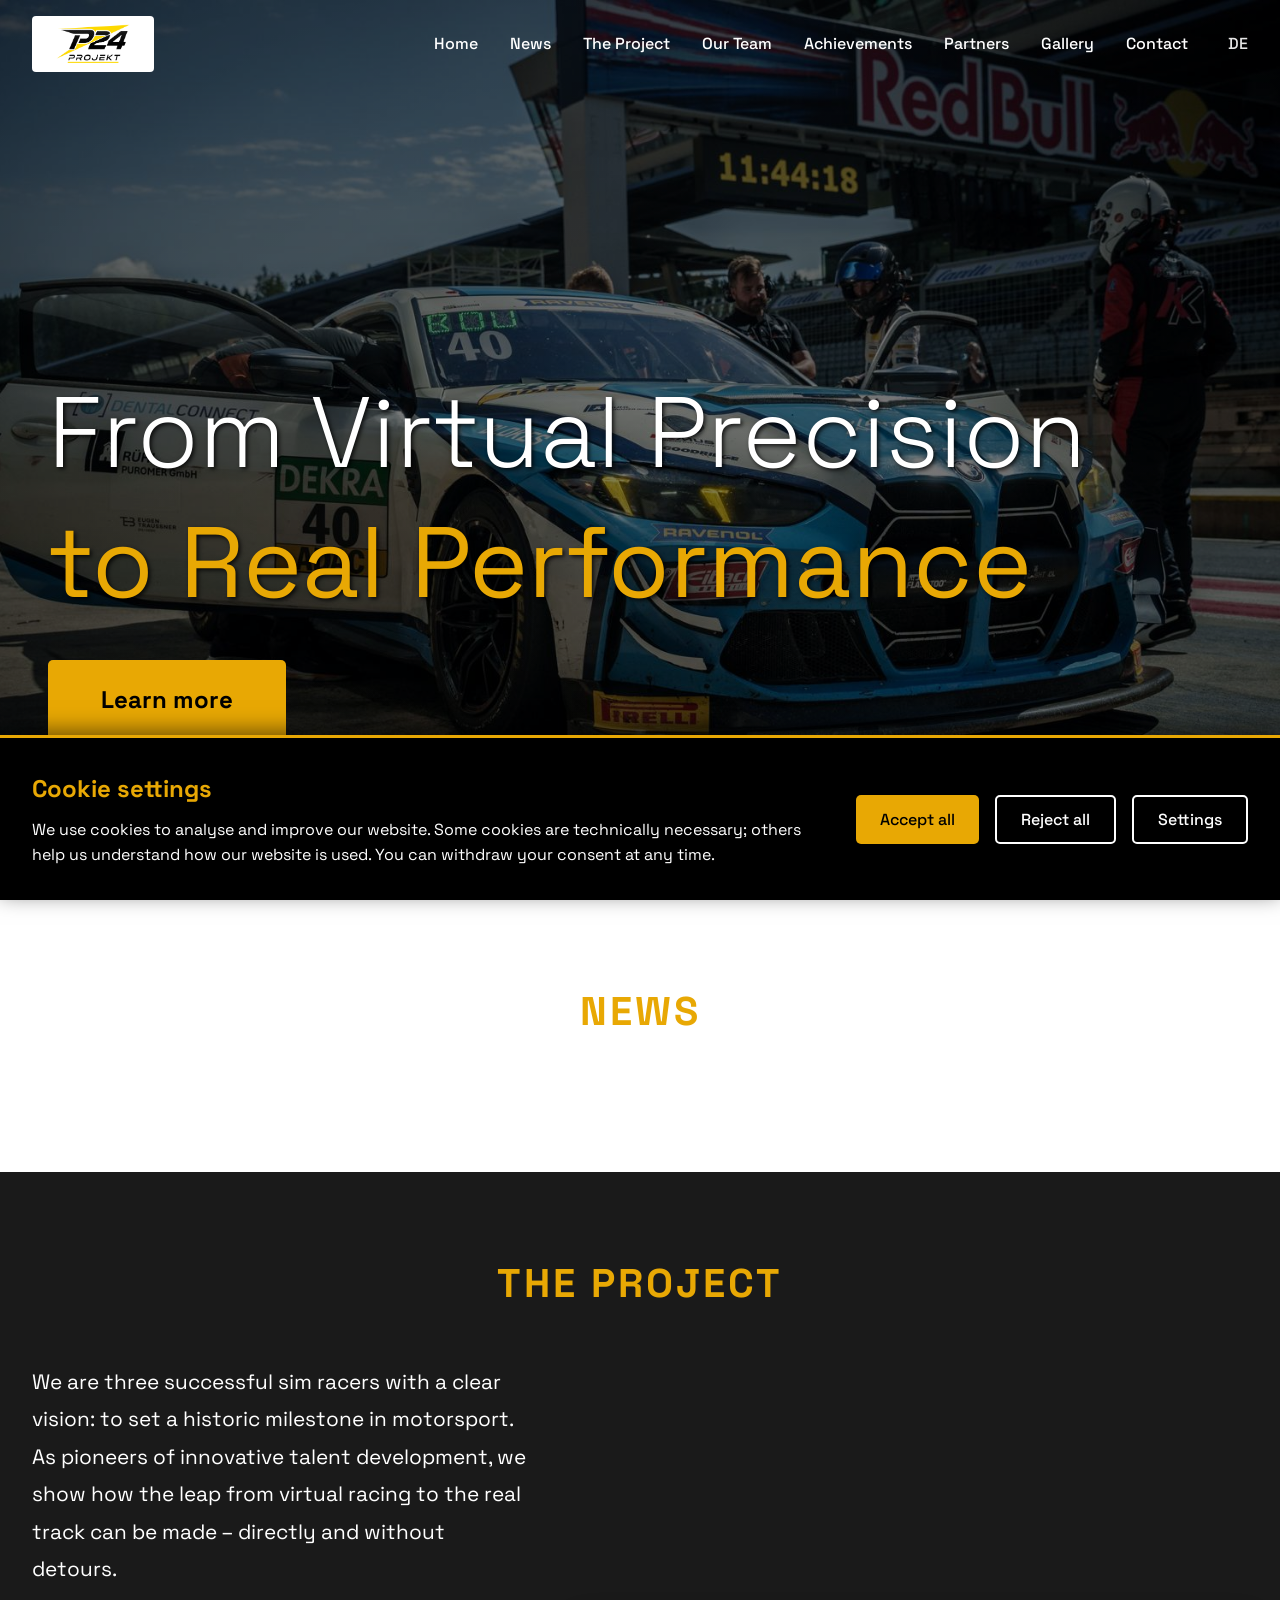
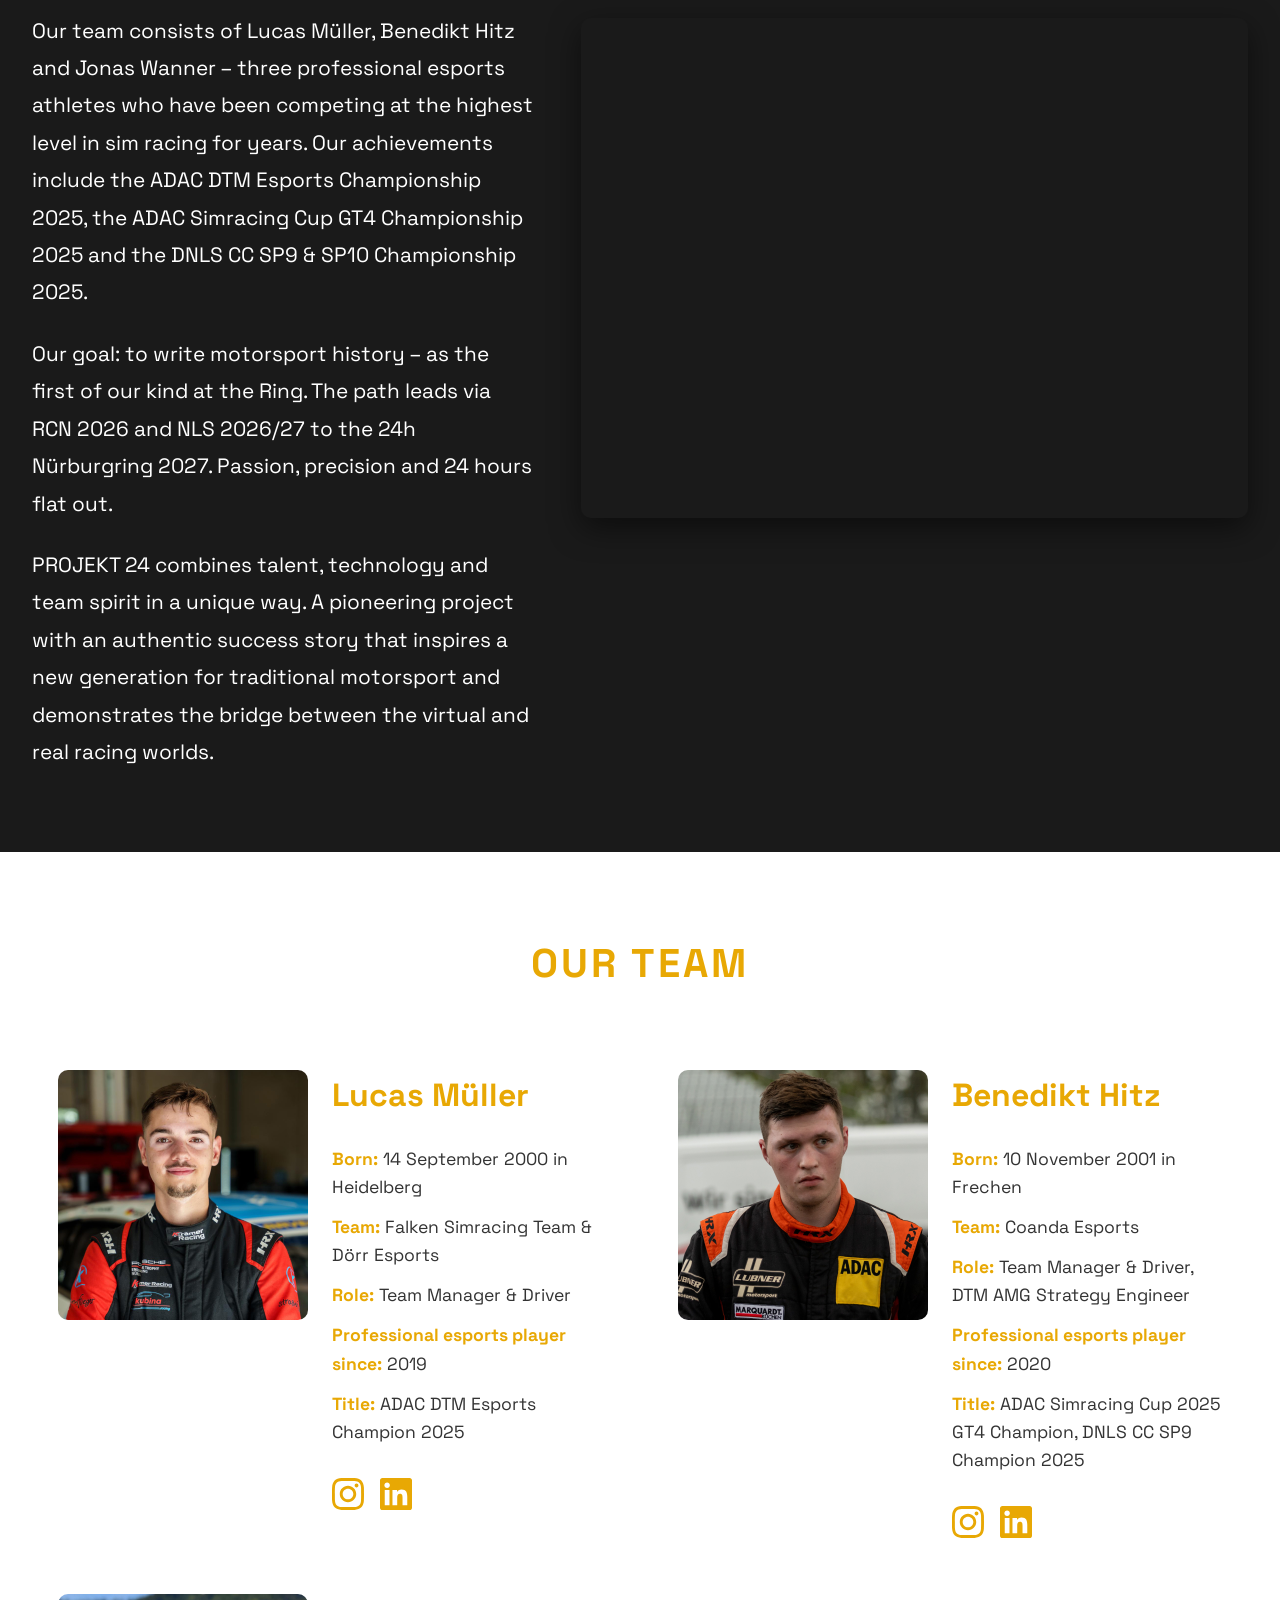
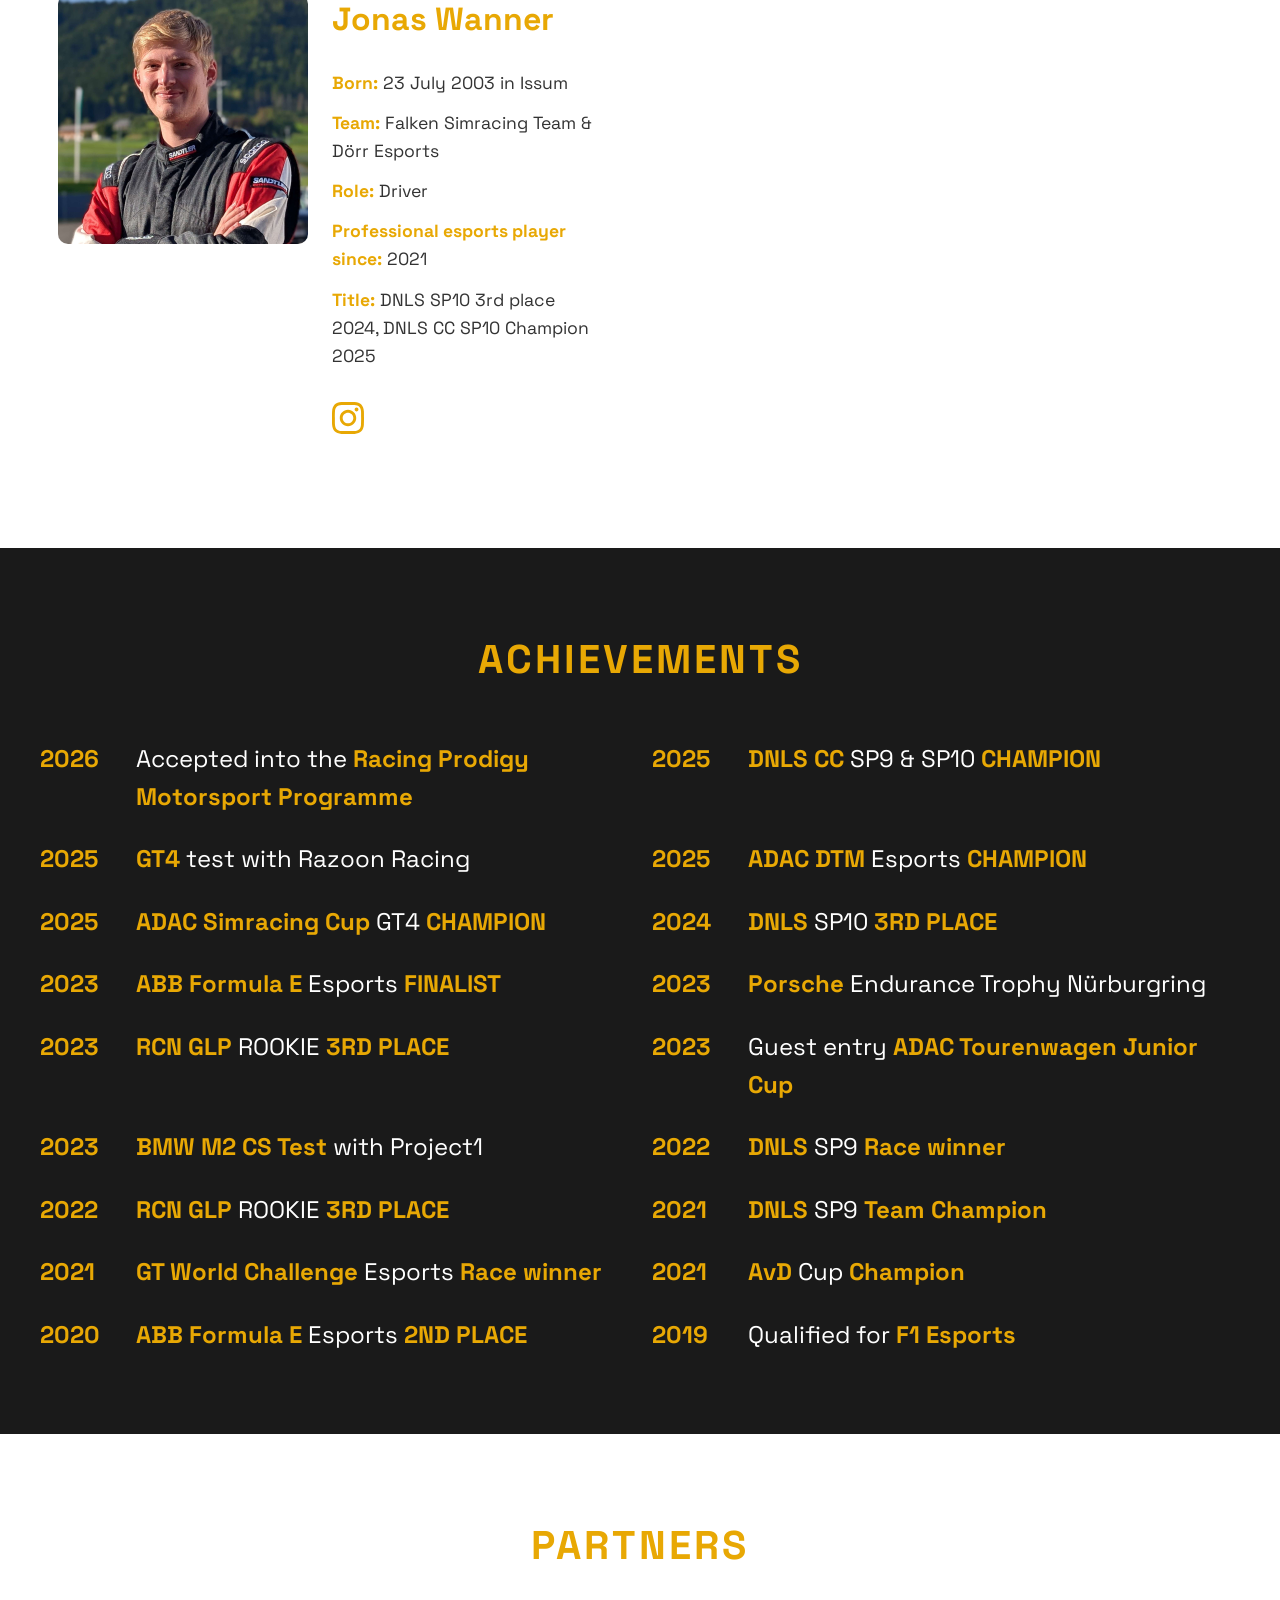
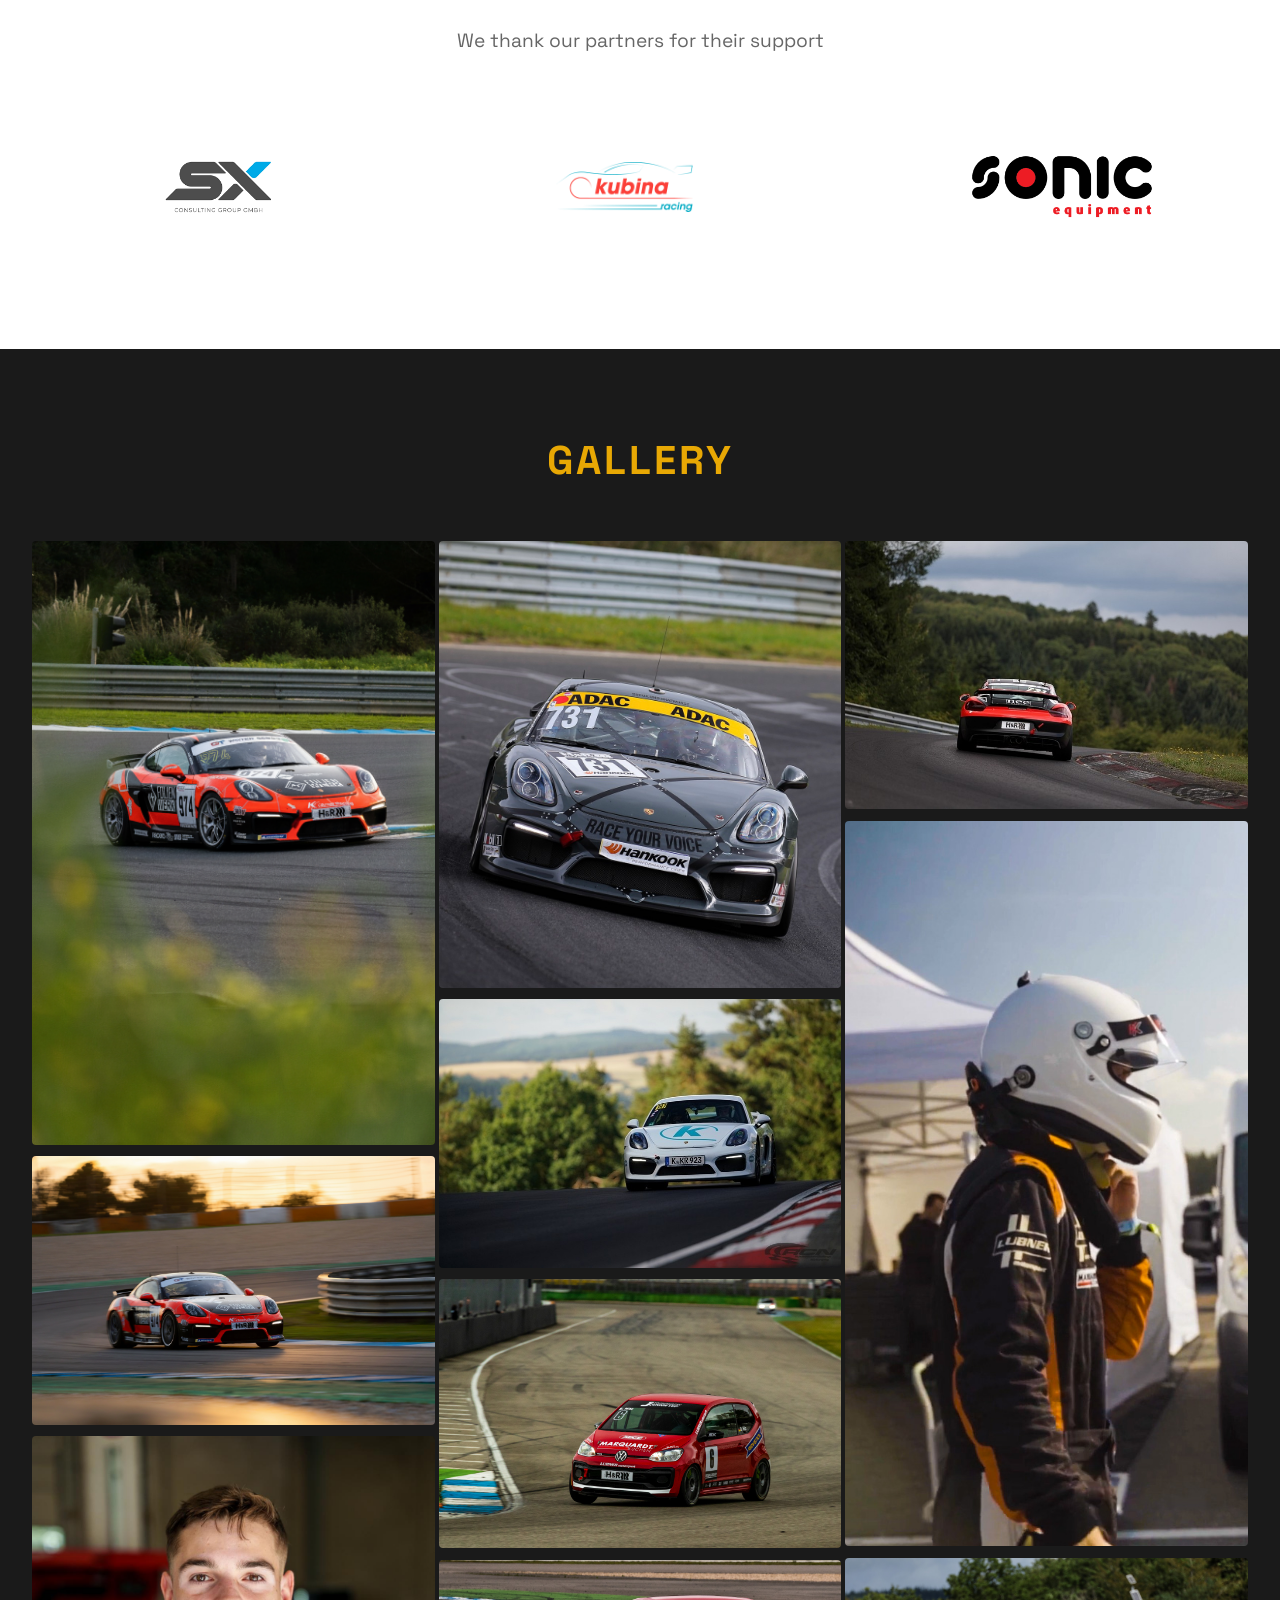
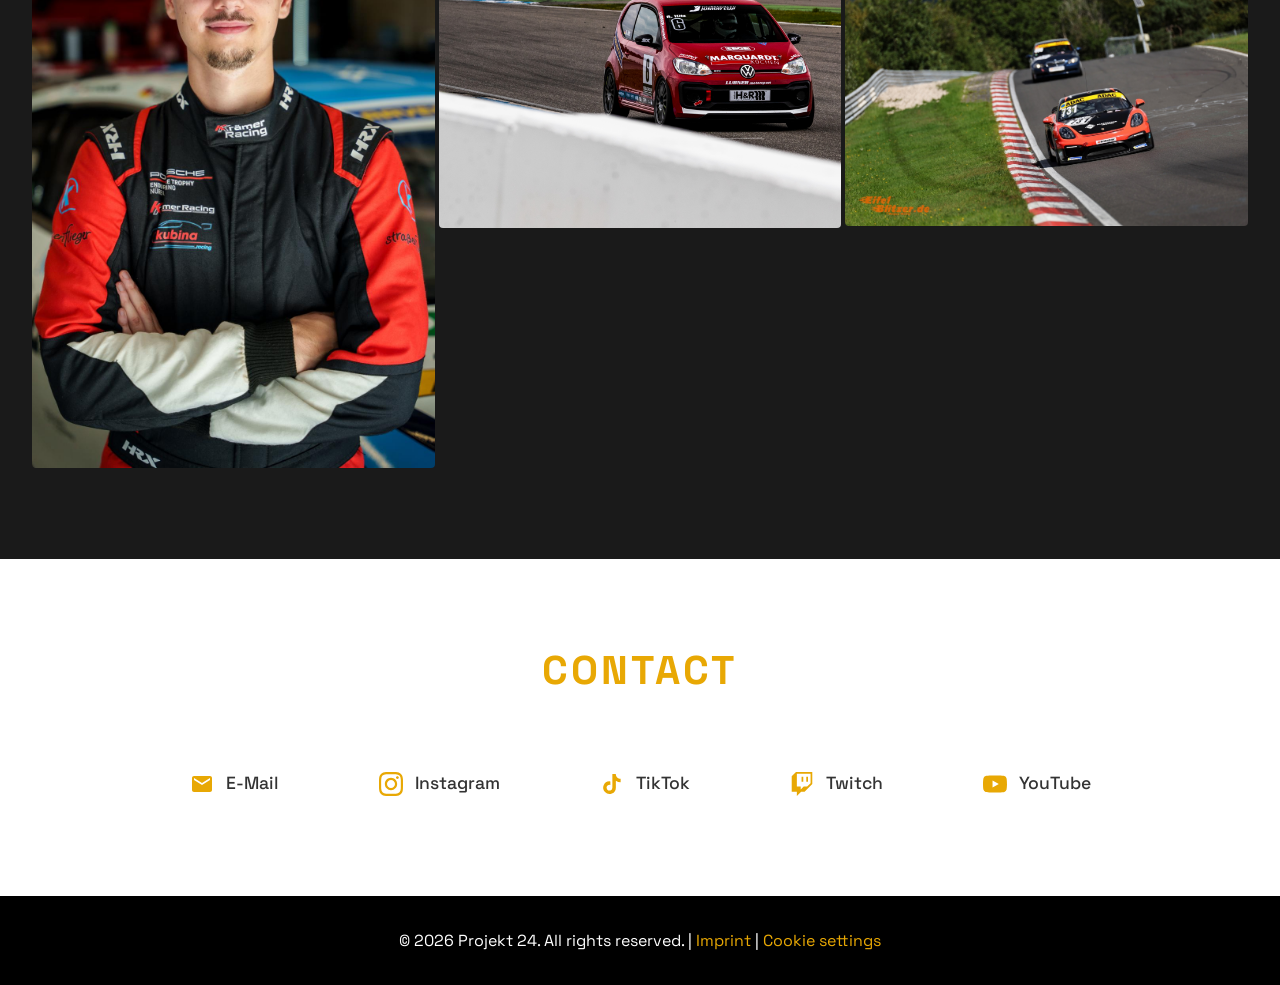
==== en/index.html @ 07e7c34a "Add English language version of website" ====
<!DOCTYPE html>
<html lang="en" data-assets-base="../">
<head>
    <meta charset="UTF-8">
    <meta name="viewport" content="width=device-width, initial-scale=1.0">
    <title>Projekt 24 - From Virtual Precision to Real Performance</title>
    <meta name="description" content="Projekt 24: Three successful sim racers on the path to the 24h Nürburgring 2027. Pioneers of innovative talent development in motorsport.">
    <meta name="keywords" content="Projekt 24, Simracing, Motorsport, 24h Nürburgring, Esports, Racing, Lucas Müller, Benedikt Hitz, Jonas Wanner, DTM Esports, NLS, RCN, DNLS">
    <meta name="author" content="Projekt 24">
    <link rel="canonical" href="https://www.projekt-24.org/en/">
    <link rel="alternate" hreflang="de" href="https://www.projekt-24.org/">
    <link rel="alternate" hreflang="en" href="https://www.projekt-24.org/en/">
    
    <link rel="icon" href="../assets/project-24.ico">
    <link rel="shortcut icon" href="../assets/project-24.ico">
    <link rel="apple-touch-icon" href="../assets/logo_white.png">
    
    <!-- Open Graph / Social Media Meta Tags -->
    <meta property="og:type" content="website">
    <meta property="og:url" content="https://www.projekt-24.org/en/">
    <meta property="og:title" content="Projekt 24 - From Virtual Precision to Real Performance">
    <meta property="og:description" content="Three successful sim racers on the path to the 24h Nürburgring 2027. Pioneers of innovative talent development in motorsport.">
    <meta property="og:image" content="https://www.projekt-24.org/assets/logo.png">
    <meta property="og:image:width" content="1200">
    <meta property="og:image:height" content="630">
    <meta property="og:site_name" content="Projekt 24">
    <meta property="og:locale" content="en_US">
    
    <!-- Twitter Card Meta Tags -->
    <meta name="twitter:card" content="summary_large_image">
    <meta name="twitter:site" content="@projekt_24h">
    <meta name="twitter:creator" content="@projekt_24h">
    <meta name="twitter:title" content="Projekt 24 - From Virtual Precision to Real Performance">
    <meta name="twitter:description" content="Three successful sim racers on the path to the 24h Nürburgring 2027. Pioneers of innovative talent development in motorsport.">
    <meta name="twitter:image" content="https://www.projekt-24.org/assets/logo.png">
    <meta name="twitter:image:alt" content="Projekt 24 Logo">
    
    <!-- Additional SEO Meta Tags -->
    <meta name="robots" content="index, follow, max-image-preview:large, max-snippet:-1, max-video-preview:-1">
    <meta name="theme-color" content="#FFD700">
    <meta name="apple-mobile-web-app-capable" content="yes">
    <meta name="apple-mobile-web-app-status-bar-style" content="black-translucent">
    <meta name="format-detection" content="telephone=no">
    
    <!-- Enhanced Schema.org Structured Data -->
    <script type="application/ld+json">
    {
      "@context": "https://schema.org",
      "@type": "SportsTeam",
      "name": "Projekt 24",
      "alternateName": "PROJEKT 24",
      "url": "https://www.projekt-24.org",
      "logo": "https://www.projekt-24.org/assets/logo.png",
      "description": "Projekt 24 is a motorsport team of three successful sim racers (Lucas Müller, Benedikt Hitz and Jonas Wanner) making the leap from virtual racing to the real track.",
      "foundingDate": "2026",
      "email": "team.projekt24@outlook.de",
      "sport": "Motorsport",
      "knowsAbout": ["Simracing", "Motorsport", "Esports", "24h Nürburgring", "DTM Esports", "NLS", "RCN", "DNLS"],
      "areaServed": {
        "@type": "Country",
        "name": "Germany"
      },
      "sameAs": [
        "https://instagram.com/projekt_24h",
        "https://www.tiktok.com/@projekt_24h",
        "https://www.twitch.tv/projekt_24",
        "https://www.youtube.com/@PROJEKT24"
      ],
      "member": [
        {
          "@type": "Person",
          "name": "Lucas Müller",
          "jobTitle": "Team Manager & Driver",
          "url": "https://www.instagram.com/lucas_mueller23/",
          "sameAs": [
            "https://www.instagram.com/lucas_mueller23/",
            "https://www.linkedin.com/in/lucas-m%C3%BCller-34ab35223/"
          ],
          "award": "ADAC DTM Esports Champion 2025"
        },
        {
          "@type": "Person",
          "name": "Benedikt Hitz",
          "jobTitle": "Team Manager & Driver, DTM AMG Strategy Engineer",
          "url": "https://www.instagram.com/ben.htz/",
          "sameAs": [
            "https://www.instagram.com/ben.htz/",
            "https://www.linkedin.com/in/benedikt-hitz-3b889326a/"
          ],
          "award": "ADAC Simracing Cup GT4 Champion 2025, DNLS CC SP9 Champion 2025"
        },
        {
          "@type": "Person",
          "name": "Jonas Wanner",
          "jobTitle": "Driver",
          "url": "https://www.instagram.com/jonaswanner_sr/",
          "sameAs": [
            "https://www.instagram.com/jonaswanner_sr/"
          ],
          "award": "DNLS CC SP10 Champion 2025"
        }
      ],
      "award": [
        "ADAC DTM Esports Championship 2025",
        "ADAC Simracing Cup GT4 Championship 2025",
        "DNLS CC SP9 & SP10 Championship 2025",
        "Racing Prodigy Motorsport Programme 2026"
      ],
      "potentialAction": {
        "@type": "ReadAction",
        "target": "https://www.projekt-24.org/en/#about"
      }
    }
    </script>
    
    <script type="application/ld+json">
    {
      "@context": "https://schema.org",
      "@type": "WebSite",
      "name": "Projekt 24",
      "url": "https://www.projekt-24.org",
      "description": "Official website of Projekt 24 - From Virtual Precision to Real Performance",
      "publisher": {
        "@type": "SportsTeam",
        "name": "Projekt 24",
        "logo": {
          "@type": "ImageObject",
          "url": "https://www.projekt-24.org/assets/logo.png"
        }
      },
      "potentialAction": {
        "@type": "SearchAction",
        "target": {
          "@type": "EntryPoint",
          "urlTemplate": "https://www.projekt-24.org/en/?q={search_term_string}"
        },
        "query-input": "required name=search_term_string"
      }
    }
    </script>
    
    <script type="application/ld+json">
    {
      "@context": "https://schema.org",
      "@type": "Organization",
      "name": "Projekt 24",
      "url": "https://www.projekt-24.org",
      "logo": "https://www.projekt-24.org/assets/logo.png",
      "contactPoint": {
        "@type": "ContactPoint",
        "email": "team.projekt24@outlook.de",
        "contactType": "customer service",
        "availableLanguage": ["German", "English"]
      },
      "sameAs": [
        "https://instagram.com/projekt_24h",
        "https://www.tiktok.com/@projekt_24h",
        "https://www.twitch.tv/projekt_24",
        "https://www.youtube.com/@PROJEKT24"
      ]
    }
    </script>
    
    <!-- BreadcrumbList Structured Data -->
    <script type="application/ld+json">
    {
      "@context": "https://schema.org",
      "@type": "BreadcrumbList",
      "itemListElement": [
        { "@type": "ListItem", "position": 1, "name": "Home", "item": "https://www.projekt-24.org/en/" },
        { "@type": "ListItem", "position": 2, "name": "The Project", "item": "https://www.projekt-24.org/en/#about" },
        { "@type": "ListItem", "position": 3, "name": "Our Team", "item": "https://www.projekt-24.org/en/#members" },
        { "@type": "ListItem", "position": 4, "name": "Achievements", "item": "https://www.projekt-24.org/en/#erfolge" },
        { "@type": "ListItem", "position": 5, "name": "Partners", "item": "https://www.projekt-24.org/en/#partners" },
        { "@type": "ListItem", "position": 6, "name": "Gallery", "item": "https://www.projekt-24.org/en/#gallery" },
        { "@type": "ListItem", "position": 7, "name": "Contact", "item": "https://www.projekt-24.org/en/#contact" }
      ]
    }
    </script>
    
    <link rel="preconnect" href="https://fonts.googleapis.com">
    <link rel="preconnect" href="https://fonts.gstatic.com" crossorigin>
    <link href="https://fonts.googleapis.com/css2?family=Space+Grotesk:wght@300;400;500;600;700&display=swap" rel="stylesheet">
    <link rel="stylesheet" href="../styles.css">
</head>
<body>
    <!-- Navigation -->
    <nav class="navbar">
        <div class="nav-container">
            <div class="logo">
                <a href="index.html" style="text-decoration: none; display: flex; align-items: center;">
                    <img src="../assets/logo.png" alt="Projekt 24" class="logo-image">
                </a>
            </div>
            <ul class="nav-menu" id="navMenu">
                <li><a href="#home" class="nav-link">Home</a></li>
                <li><a href="#news" class="nav-link">News</a></li>
                <li><a href="#about" class="nav-link">The Project</a></li>
                <li><a href="#members" class="nav-link">Our Team</a></li>
                <li><a href="#erfolge" class="nav-link">Achievements</a></li>
                <li><a href="#partners" class="nav-link">Partners</a></li>
                <li><a href="#gallery" class="nav-link">Gallery</a></li>
                <li><a href="#contact" class="nav-link">Contact</a></li>
                <li><a href="../" class="nav-link lang-switcher" aria-label="Deutsch">DE</a></li>
            </ul>
            <div class="hamburger" id="hamburger">
                <span></span>
                <span></span>
                <span></span>
            </div>
        </div>
    </nav>

    <!-- Hero Section -->
    <section id="home" class="hero">
        <div class="hero-background">
            <div class="hero-slide active" style="background-image: url('../assets/hero/hero1.jpg');"></div>
            <div class="hero-slide" style="background-image: url('../assets/hero/hero2.jpg');"></div>
            <div class="hero-slide" style="background-image: url('../assets/hero/hero3.jpg');"></div>
            <div class="hero-slide" style="background-image: url('../assets/hero/hero4.jpg');"></div>
            <div class="hero-slide" style="background-image: url('../assets/hero/hero5.jpg');"></div>
        </div>
        <div class="hero-content">
            <div class="hero-text-section">
                <p class="hero-subtitle">
                    From Virtual Precision<br>
                    <span class="hero-subtitle-yellow">to Real Performance</span>
                </p>
                <a href="#about" class="cta-button">Learn more</a>
            </div>
        </div>
    </section>

    <!-- News Section -->
    <section id="news" class="section">
        <div class="container">
            <h2 class="section-title">News</h2>
            <div class="instagram-feed" id="instagramFeed">
                <div class="instagram-placeholder">
                    <p>Loading Instagram posts...</p>
                </div>
            </div>
        </div>
    </section>

    <!-- About Section -->
    <section id="about" class="section section-dark">
        <div class="container">
            <h2 class="section-title">The Project</h2>
            <div class="about-layout">
                <div class="about-text-block">
                    <p class="about-text-large">
                        We are three successful sim racers with a clear vision: to set a historic milestone in motorsport. As pioneers of innovative talent development, we show how the leap from virtual racing to the real track can be made – directly and without detours.
                    </p>
                    <p class="about-text-large">
                        Our team consists of Lucas Müller, Benedikt Hitz and Jonas Wanner – three professional esports athletes who have been competing at the highest level in sim racing for years. Our achievements include the ADAC DTM Esports Championship 2025, the ADAC Simracing Cup GT4 Championship 2025 and the DNLS CC SP9 & SP10 Championship 2025.
                    </p>
                    <p class="about-text-large">
                        Our goal: to write motorsport history – as the first of our kind at the Ring. The path leads via RCN 2026 and NLS 2026/27 to the 24h Nürburgring 2027. Passion, precision and 24 hours flat out.
                    </p>
                    <p class="about-text-large">
                        PROJEKT 24 combines talent, technology and team spirit in a unique way. A pioneering project with an authentic success story that inspires a new generation for traditional motorsport and demonstrates the bridge between the virtual and real racing worlds.
                    </p>
                </div>
                <div class="about-video-container">
                    <video class="about-video" autoplay muted loop playsinline preload="none">
                        <source src="../assets/about/project-video.mp4" type="video/mp4">
                        Your browser does not support the video element.
                    </video>
                </div>
            </div>
        </div>
    </section>

    <!-- Members Section -->
    <section id="members" class="section">
        <div class="container">
            <h2 class="section-title">Our Team</h2>
            <div class="members-list">
                <div class="member-profile">
                    <div class="member-image-container">
                        <img src="../assets/members/member1.jpg" alt="Lucas Müller" class="member-image" loading="lazy">
                    </div>
                    <div class="member-info">
                        <h3 class="member-name">Lucas Müller</h3>
                        <ul class="member-details">
                            <li><strong>Born:</strong> 14 September 2000 in Heidelberg</li>
                            <li><strong>Team:</strong> Falken Simracing Team & Dörr Esports</li>
                            <li><strong>Role:</strong> Team Manager & Driver</li>
                            <li><strong>Professional esports player since:</strong> 2019</li>
                            <li><strong>Title:</strong> ADAC DTM Esports Champion 2025</li>
                        </ul>
                        <div class="member-social">
                            <a href="https://www.instagram.com/lucas_mueller23/" target="_blank" rel="noopener noreferrer" class="member-social-link">
                                <svg class="social-icon-small" viewBox="0 0 24 24" fill="currentColor">
                                    <path d="M12 2.163c3.204 0 3.584.012 4.85.07 3.252.148 4.771 1.691 4.919 4.919.058 1.265.069 1.645.069 4.849 0 3.205-.012 3.584-.069 4.849-.149 3.225-1.664 4.771-4.919 4.919-1.266.058-1.644.07-4.85.07-3.204 0-3.584-.012-4.849-.07-3.26-.149-4.771-1.699-4.919-4.92-.058-1.265-.07-1.644-.07-4.849 0-3.204.013-3.583.07-4.849.149-3.227 1.664-4.771 4.919-4.919 1.266-.057 1.645-.069 4.849-.069zm0-2.163c-3.259 0-3.667.014-4.947.072-4.358.2-6.78 2.618-6.98 6.98-.059 1.281-.073 1.689-.073 4.948 0 3.259.014 3.668.072 4.948.2 4.358 2.618 6.78 6.98 6.98 1.281.058 1.689.072 4.948.072 3.259 0 3.668-.014 4.948-.072 4.354-.2 6.782-2.618 6.979-6.98.059-1.28.073-1.689.073-4.948 0-3.259-.014-3.667-.072-4.947-.196-4.354-2.617-6.78-6.979-6.98-1.281-.059-1.69-.073-4.949-.073zm0 5.838c-3.403 0-6.162 2.759-6.162 6.162s2.759 6.163 6.162 6.163 6.162-2.759 6.162-6.163c0-3.403-2.759-6.162-6.162-6.162zm0 10.162c-2.209 0-4-1.79-4-4 0-2.209 1.791-4 4-4s4 1.791 4 4c0 2.21-1.791 4-4 4zm6.406-11.845c-.796 0-1.441.645-1.441 1.44s.645 1.44 1.441 1.44c.795 0 1.439-.645 1.439-1.44s-.644-1.44-1.439-1.44z"/>
                                </svg>
                            </a>
                            <a href="https://www.linkedin.com/in/lucas-m%C3%BCller-34ab35223/" target="_blank" rel="noopener noreferrer" class="member-social-link">
                                <svg class="social-icon-small" viewBox="0 0 24 24" fill="currentColor">
                                    <path d="M20.447 20.452h-3.554v-5.569c0-1.328-.027-3.037-1.852-3.037-1.853 0-2.136 1.445-2.136 2.939v5.667H9.351V9h3.414v1.561h.046c.477-.9 1.637-1.85 3.37-1.85 3.601 0 4.267 2.37 4.267 5.455v6.286zM5.337 7.433c-1.144 0-2.063-.926-2.063-2.065 0-1.138.92-2.063 2.063-2.063 1.14 0 2.064.925 2.064 2.063 0 1.139-.925 2.065-2.064 2.065zm1.782 13.019H3.555V9h3.564v11.452zM22.225 0H1.771C.792 0 0 .774 0 1.729v20.542C0 23.227.792 24 1.771 24h20.451C23.2 24 24 23.227 24 22.271V1.729C24 .774 23.2 0 22.222 0h.003z"/>
                                </svg>
                            </a>
                        </div>
                    </div>
                </div>

                <div class="member-profile">
                    <div class="member-image-container">
                        <img src="../assets/members/member2.jpg" alt="Benedikt Hitz" class="member-image" loading="lazy">
                    </div>
                    <div class="member-info">
                        <h3 class="member-name">Benedikt Hitz</h3>
                        <ul class="member-details">
                            <li><strong>Born:</strong> 10 November 2001 in Frechen</li>
                            <li><strong>Team:</strong> Coanda Esports</li>
                            <li><strong>Role:</strong> Team Manager & Driver, DTM AMG Strategy Engineer</li>
                            <li><strong>Professional esports player since:</strong> 2020</li>
                            <li><strong>Title:</strong> ADAC Simracing Cup 2025 GT4 Champion, DNLS CC SP9 Champion 2025</li>
                        </ul>
                        <div class="member-social">
                            <a href="https://www.instagram.com/ben.htz/" target="_blank" rel="noopener noreferrer" class="member-social-link">
                                <svg class="social-icon-small" viewBox="0 0 24 24" fill="currentColor">
                                    <path d="M12 2.163c3.204 0 3.584.012 4.85.07 3.252.148 4.771 1.691 4.919 4.919.058 1.265.069 1.645.069 4.849 0 3.205-.012 3.584-.069 4.849-.149 3.225-1.664 4.771-4.919 4.919-1.266.058-1.644.07-4.85.07-3.204 0-3.584-.012-4.849-.07-3.26-.149-4.771-1.699-4.919-4.92-.058-1.265-.07-1.644-.07-4.849 0-3.204.013-3.583.07-4.849.149-3.227 1.664-4.771 4.919-4.919 1.266-.057 1.645-.069 4.849-.069zm0-2.163c-3.259 0-3.667.014-4.947.072-4.358.2-6.78 2.618-6.98 6.98-.059 1.281-.073 1.689-.073 4.948 0 3.259.014 3.668.072 4.948.2 4.358 2.618 6.78 6.98 6.98 1.281.058 1.689.072 4.948.072 3.259 0 3.668-.014 4.948-.072 4.354-.2 6.782-2.618 6.979-6.98.059-1.28.073-1.689.073-4.948 0-3.259-.014-3.667-.072-4.947-.196-4.354-2.617-6.78-6.979-6.98-1.281-.059-1.69-.073-4.949-.073zm0 5.838c-3.403 0-6.162 2.759-6.162 6.162s2.759 6.163 6.162 6.163 6.162-2.759 6.162-6.163c0-3.403-2.759-6.162-6.162-6.162zm0 10.162c-2.209 0-4-1.79-4-4 0-2.209 1.791-4 4-4s4 1.791 4 4c0 2.21-1.791 4-4 4zm6.406-11.845c-.796 0-1.441.645-1.441 1.44s.645 1.44 1.441 1.44c.795 0 1.439-.645 1.439-1.44s-.644-1.44-1.439-1.44z"/>
                                </svg>
                            </a>
                            <a href="https://www.linkedin.com/in/benedikt-hitz-3b889326a/" target="_blank" rel="noopener noreferrer" class="member-social-link">
                                <svg class="social-icon-small" viewBox="0 0 24 24" fill="currentColor">
                                    <path d="M20.447 20.452h-3.554v-5.569c0-1.328-.027-3.037-1.852-3.037-1.853 0-2.136 1.445-2.136 2.939v5.667H9.351V9h3.414v1.561h.046c.477-.9 1.637-1.85 3.37-1.85 3.601 0 4.267 2.37 4.267 5.455v6.286zM5.337 7.433c-1.144 0-2.063-.926-2.063-2.065 0-1.138.92-2.063 2.063-2.063 1.14 0 2.064.925 2.064 2.063 0 1.139-.925 2.065-2.064 2.065zm1.782 13.019H3.555V9h3.564v11.452zM22.225 0H1.771C.792 0 0 .774 0 1.729v20.542C0 23.227.792 24 1.771 24h20.451C23.2 24 24 23.227 24 22.271V1.729C24 .774 23.2 0 22.222 0h.003z"/>
                                </svg>
                            </a>
                        </div>
                    </div>
                </div>

                <div class="member-profile">
                    <div class="member-image-container">
                        <img src="../assets/members/member3.jpg" alt="Jonas Wanner" class="member-image" loading="lazy">
                    </div>
                    <div class="member-info">
                        <h3 class="member-name">Jonas Wanner</h3>
                        <ul class="member-details">
                            <li><strong>Born:</strong> 23 July 2003 in Issum</li>
                            <li><strong>Team:</strong> Falken Simracing Team & Dörr Esports</li>
                            <li><strong>Role:</strong> Driver</li>
                            <li><strong>Professional esports player since:</strong> 2021</li>
                            <li><strong>Title:</strong> DNLS SP10 3rd place 2024, DNLS CC SP10 Champion 2025</li>
                        </ul>
                        <div class="member-social">
                            <a href="https://www.instagram.com/jonaswanner_sr/" target="_blank" rel="noopener noreferrer" class="member-social-link">
                                <svg class="social-icon-small" viewBox="0 0 24 24" fill="currentColor">
                                    <path d="M12 2.163c3.204 0 3.584.012 4.85.07 3.252.148 4.771 1.691 4.919 4.919.058 1.265.069 1.645.069 4.849 0 3.205-.012 3.584-.069 4.849-.149 3.225-1.664 4.771-4.919 4.919-1.266.058-1.644.07-4.85.07-3.204 0-3.584-.012-4.849-.07-3.26-.149-4.771-1.699-4.919-4.92-.058-1.265-.07-1.644-.07-4.849 0-3.204.013-3.583.07-4.849.149-3.227 1.664-4.771 4.919-4.919 1.266-.057 1.645-.069 4.849-.069zm0-2.163c-3.259 0-3.667.014-4.947.072-4.358.2-6.78 2.618-6.98 6.98-.059 1.281-.073 1.689-.073 4.948 0 3.259.014 3.668.072 4.948.2 4.358 2.618 6.78 6.98 6.98 1.281.058 1.689.072 4.948.072 3.259 0 3.668-.014 4.948-.072 4.354-.2 6.782-2.618 6.979-6.98.059-1.28.073-1.689.073-4.948 0-3.259-.014-3.667-.072-4.947-.196-4.354-2.617-6.78-6.979-6.98-1.281-.059-1.69-.073-4.949-.073zm0 5.838c-3.403 0-6.162 2.759-6.162 6.162s2.759 6.163 6.162 6.163 6.162-2.759 6.162-6.163c0-3.403-2.759-6.162-6.162-6.162zm0 10.162c-2.209 0-4-1.79-4-4 0-2.209 1.791-4 4-4s4 1.791 4 4c0 2.21-1.791 4-4 4zm6.406-11.845c-.796 0-1.441.645-1.441 1.44s.645 1.44 1.441 1.44c.795 0 1.439-.645 1.439-1.44s-.644-1.44-1.439-1.44z"/>
                                </svg>
                            </a>
                        </div>
                    </div>
                </div>
            </div>
        </div>
    </section>

    <!-- Achievements Section -->
    <section id="erfolge" class="section section-dark">
        <div class="container">
            <h2 class="section-title">Achievements</h2>
            <div class="erfolge-list">
                <div class="erfolge-item">
                    <span class="erfolge-year">2026</span>
                    <span class="erfolge-text">Accepted into the <span class="highlight">Racing Prodigy Motorsport Programme</span></span>
                </div>
                <div class="erfolge-item">
                    <span class="erfolge-year">2025</span>
                    <span class="erfolge-text"><span class="highlight">DNLS CC</span> SP9 & SP10 <span class="highlight">CHAMPION</span></span>
                </div>
                <div class="erfolge-item">
                    <span class="erfolge-year">2025</span>
                    <span class="erfolge-text"><span class="highlight">GT4</span> test with Razoon Racing</span>
                </div>
                <div class="erfolge-item">
                    <span class="erfolge-year">2025</span>
                    <span class="erfolge-text"><span class="highlight">ADAC DTM</span> Esports <span class="highlight">CHAMPION</span></span>
                </div>
                <div class="erfolge-item">
                    <span class="erfolge-year">2025</span>
                    <span class="erfolge-text"><span class="highlight">ADAC Simracing Cup</span> GT4 <span class="highlight">CHAMPION</span></span>
                </div>
                <div class="erfolge-item">
                    <span class="erfolge-year">2024</span>
                    <span class="erfolge-text"><span class="highlight">DNLS</span> SP10 <span class="highlight">3RD PLACE</span></span>
                </div>
                <div class="erfolge-item">
                    <span class="erfolge-year">2023</span>
                    <span class="erfolge-text"><span class="highlight">ABB Formula E</span> Esports <span class="highlight">FINALIST</span></span>
                </div>
                <div class="erfolge-item">
                    <span class="erfolge-year">2023</span>
                    <span class="erfolge-text"><span class="highlight">Porsche</span> Endurance Trophy Nürburgring</span>
                </div>
                <div class="erfolge-item">
                    <span class="erfolge-year">2023</span>
                    <span class="erfolge-text"><span class="highlight">RCN GLP</span> ROOKIE <span class="highlight">3RD PLACE</span></span>
                </div>
                <div class="erfolge-item">
                    <span class="erfolge-year">2023</span>
                    <span class="erfolge-text">Guest entry <span class="highlight">ADAC Tourenwagen Junior Cup</span></span>
                </div>
                <div class="erfolge-item">
                    <span class="erfolge-year">2023</span>
                    <span class="erfolge-text"><span class="highlight">BMW M2 CS Test</span> with Project1</span>
                </div>
                <div class="erfolge-item">
                    <span class="erfolge-year">2022</span>
                    <span class="erfolge-text"><span class="highlight">DNLS</span> SP9 <span class="highlight">Race winner</span></span>
                </div>
                <div class="erfolge-item">
                    <span class="erfolge-year">2022</span>
                    <span class="erfolge-text"><span class="highlight">RCN GLP</span> ROOKIE <span class="highlight">3RD PLACE</span></span>
                </div>
                <div class="erfolge-item">
                    <span class="erfolge-year">2021</span>
                    <span class="erfolge-text"><span class="highlight">DNLS</span> SP9 <span class="highlight">Team Champion</span></span>
                </div>
                <div class="erfolge-item">
                    <span class="erfolge-year">2021</span>
                    <span class="erfolge-text"><span class="highlight">GT World Challenge</span> Esports <span class="highlight">Race winner</span></span>
                </div>
                <div class="erfolge-item">
                    <span class="erfolge-year">2021</span>
                    <span class="erfolge-text"><span class="highlight">AvD</span> Cup <span class="highlight">Champion</span></span>
                </div>
                <div class="erfolge-item">
                    <span class="erfolge-year">2020</span>
                    <span class="erfolge-text"><span class="highlight">ABB Formula E</span> Esports <span class="highlight">2ND PLACE</span></span>
                </div>
                <div class="erfolge-item">
                    <span class="erfolge-year">2019</span>
                    <span class="erfolge-text">Qualified for <span class="highlight">F1 Esports</span></span>
                </div>
            </div>
        </div>
    </section>

    <!-- Partners Section -->
    <section id="partners" class="section">
        <div class="container">
            <h2 class="section-title">Partners</h2>
            <p class="partners-intro">We thank our partners for their support</p>
            <div class="partners-grid">
                <a href="https://www.sx-consulting.com/" target="_blank" rel="noopener noreferrer" class="partner-item">
                    <img src="../assets/partners/partner2.png" alt="SX Consulting - Projekt 24 Partner" class="partner-logo" loading="lazy">
                </a>
                <a href="https://www.kubina-racing.de/" target="_blank" rel="noopener noreferrer" class="partner-item">
                    <img src="../assets/partners/partner3.png" alt="Kubina Racing - Projekt 24 Partner" class="partner-logo" loading="lazy">
                </a>
                <a href="https://sonic-equipment.com/" target="_blank" rel="noopener noreferrer" class="partner-item">
                    <img src="../assets/partners/partner4.png" alt="Sonic Equipment - Projekt 24 Partner" class="partner-logo" loading="lazy">
                </a>
            </div>
        </div>
    </section>

    <!-- Gallery Section -->
    <section id="gallery" class="section section-dark">
        <div class="container">
            <h2 class="section-title">Gallery</h2>
            <div class="gallery-masonry" id="galleryMasonry">
            </div>
        </div>
    </section>

    <!-- Contact / Social Media Section -->
    <section id="contact" class="section">
        <div class="container">
            <h2 class="section-title">Contact</h2>
            <div class="social-media">
                <a href="mailto:team.projekt24@outlook.de" class="social-link">
                    <svg class="social-icon" viewBox="0 0 24 24" fill="currentColor">
                        <path d="M20 4H4c-1.1 0-1.99.9-1.99 2L2 18c0 1.1.9 2 2 2h16c1.1 0 2-.9 2-2V6c0-1.1-.9-2-2-2zm0 4l-8 5-8-5V6l8 5 8-5v2z"/>
                    </svg>
                    <span>E-Mail</span>
                </a>
                <a href="https://instagram.com/projekt_24h" target="_blank" rel="noopener noreferrer" class="social-link">
                    <svg class="social-icon" viewBox="0 0 24 24" fill="currentColor">
                        <path d="M12 2.163c3.204 0 3.584.012 4.85.07 3.252.148 4.771 1.691 4.919 4.919.058 1.265.069 1.645.069 4.849 0 3.205-.012 3.584-.069 4.849-.149 3.225-1.664 4.771-4.919 4.919-1.266.058-1.644.07-4.85.07-3.204 0-3.584-.012-4.849-.07-3.26-.149-4.771-1.699-4.919-4.92-.058-1.265-.07-1.644-.07-4.849 0-3.204.013-3.583.07-4.849.149-3.227 1.664-4.771 4.919-4.919 1.266-.057 1.645-.069 4.849-.069zm0-2.163c-3.259 0-3.667.014-4.947.072-4.358.2-6.78 2.618-6.98 6.98-.059 1.281-.073 1.689-.073 4.948 0 3.259.014 3.668.072 4.948.2 4.358 2.618 6.78 6.98 6.98 1.281.058 1.689.072 4.948.072 3.259 0 3.668-.014 4.948-.072 4.354-.2 6.782-2.618 6.979-6.98.059-1.28.073-1.689.073-4.948 0-3.259-.014-3.667-.072-4.947-.196-4.354-2.617-6.78-6.979-6.98-1.281-.059-1.69-.073-4.949-.073zm0 5.838c-3.403 0-6.162 2.759-6.162 6.162s2.759 6.163 6.162 6.163 6.162-2.759 6.162-6.163c0-3.403-2.759-6.162-6.162-6.162zm0 10.162c-2.209 0-4-1.79-4-4 0-2.209 1.791-4 4-4s4 1.791 4 4c0 2.21-1.791 4-4 4zm6.406-11.845c-.796 0-1.441.645-1.441 1.44s.645 1.44 1.441 1.44c.795 0 1.439-.645 1.439-1.44s-.644-1.44-1.439-1.44z"/>
                    </svg>
                    <span>Instagram</span>
                </a>
                <a href="https://www.tiktok.com/@projekt_24h" target="_blank" rel="noopener noreferrer" class="social-link">
                    <svg class="social-icon" viewBox="0 0 24 24" fill="currentColor">
                        <path d="M19.59 6.69a4.83 4.83 0 0 1-3.77-4.25V2h-3.45v13.67a2.89 2.89 0 0 1-5.2 1.74 2.89 2.89 0 0 1 2.31-4.64 2.93 2.93 0 0 1 .88.13V9.4a6.84 6.84 0 0 0-1-.05A6.33 6.33 0 0 0 5 20.1a6.34 6.34 0 0 0 10.86-4.43v-7a8.16 8.16 0 0 0 4.77 1.52v-3.4a4.85 4.85 0 0 1-1-.1z"/>
                    </svg>
                    <span>TikTok</span>
                </a>
                <a href="https://www.twitch.tv/projekt_24" target="_blank" rel="noopener noreferrer" class="social-link">
                    <svg class="social-icon" viewBox="0 0 24 24" fill="currentColor">
                        <path d="M11.571 4.714h1.715v5.143H11.57zm4.715 0H18v5.143h-1.714zM6 0L1.714 4.286v15.428h5.143V24l4.286-4.286h3.428L22.286 12V0zm14.571 11.143l-3.428 3.428h-3.429l-3 3v-3H6.857V1.714h13.714Z"/>
                    </svg>
                    <span>Twitch</span>
                </a>
                <a href="https://www.youtube.com/@PROJEKT24" target="_blank" rel="noopener noreferrer" class="social-link">
                    <svg class="social-icon" viewBox="0 0 24 24" fill="currentColor">
                        <path d="M23.498 6.186a3.016 3.016 0 0 0-2.122-2.136C19.505 3.545 12 3.545 12 3.545s-7.505 0-9.377.505A3.017 3.017 0 0 0 .502 6.186C0 8.07 0 12 0 12s0 3.93.502 5.814a3.016 3.016 0 0 0 2.122 2.136c1.871.505 9.376.505 9.376.505s7.505 0 9.377-.505a3.015 3.015 0 0 0 2.122-2.136C24 15.93 24 12 24 12s0-3.93-.502-5.814zM9.545 15.568V8.432L15.818 12l-6.273 3.568z"/>
                    </svg>
                    <span>YouTube</span>
                </a>
            </div>
        </div>
    </section>

    <!-- Footer -->
    <footer class="footer">
        <div class="container">
            <p>&copy; 2026 Projekt 24. All rights reserved. | <a href="impressum.html" class="footer-link">Imprint</a> | <a href="#" id="cookieSettingsLink" class="footer-link">Cookie settings</a></p>
        </div>
    </footer>

    <!-- Image Modal -->
    <div id="imageModal" class="modal">
        <span class="modal-close">&times;</span>
        <img class="modal-content" id="modalImage">
        <div class="modal-caption" id="modalCaption"></div>
    </div>

    <!-- Cookie Consent Banner -->
    <div id="cookieBanner" class="cookie-banner">
        <div class="cookie-banner-content">
            <div class="cookie-banner-text">
                <h3>Cookie settings</h3>
                <p>
                    We use cookies to analyse and improve our website. 
                    Some cookies are technically necessary; others help us understand how our website is used. 
                    You can withdraw your consent at any time.
                </p>
            </div>
            <div class="cookie-banner-actions">
                <button id="cookieAcceptAll" class="cookie-btn cookie-btn-primary">Accept all</button>
                <button id="cookieRejectAll" class="cookie-btn cookie-btn-secondary">Reject all</button>
                <button id="cookieSettings" class="cookie-btn cookie-btn-secondary">Settings</button>
            </div>
        </div>
    </div>

    <!-- Cookie Settings Modal -->
    <div id="cookieSettingsModal" class="cookie-settings-modal">
        <div class="cookie-settings-content">
            <div class="cookie-settings-header">
                <h2>Cookie settings</h2>
                <button id="cookieSettingsClose" class="cookie-settings-close">&times;</button>
            </div>
            <div class="cookie-settings-body">
                <p class="cookie-settings-intro">
                    Choose which cookies you want to allow. You can change your settings at any time.
                </p>
                
                <div class="cookie-category">
                    <div class="cookie-category-header">
                        <h3>Necessary cookies</h3>
                        <label class="cookie-toggle">
                            <input type="checkbox" id="cookieNecessary" checked disabled>
                            <span class="cookie-toggle-slider"></span>
                        </label>
                    </div>
                    <p class="cookie-category-description">
                        These cookies are required for the basic functions of the website and cannot be disabled.
                    </p>
                </div>

                <div class="cookie-category">
                    <div class="cookie-category-header">
                        <h3>Analytics cookies</h3>
                        <label class="cookie-toggle">
                            <input type="checkbox" id="cookieAnalytics">
                            <span class="cookie-toggle-slider"></span>
                        </label>
                    </div>
                    <p class="cookie-category-description">
                        These cookies help us understand how visitors interact with our website by collecting and reporting information anonymously. 
                        We use Google Analytics 4 for this purpose.
                    </p>
                </div>

                <div class="cookie-category">
                    <div class="cookie-category-header">
                        <h3>Marketing cookies</h3>
                        <label class="cookie-toggle">
                            <input type="checkbox" id="cookieMarketing">
                            <span class="cookie-toggle-slider"></span>
                        </label>
                    </div>
                    <p class="cookie-category-description">
                        These cookies are used to show visitors relevant ads and marketing campaigns on websites.
                    </p>
                </div>
            </div>
            <div class="cookie-settings-footer">
                <button id="cookieSaveSettings" class="cookie-btn cookie-btn-primary">Save settings</button>
            </div>
        </div>
    </div>

    <!-- Google Analytics 4 with Consent Mode -->
    <script>
        window.dataLayer = window.dataLayer || [];
        function gtag(){dataLayer.push(arguments);}
        gtag('consent', 'default', {
            'analytics_storage': 'denied',
            'ad_storage': 'denied',
            'wait_for_update': 500
        });
        window.GA_MEASUREMENT_ID = 'G-XPJZTYRCLT';
    </script>
    
    <script src="../cookie-consent.js"></script>
    <script src="../script.js"></script>
</body>
</html>
---- styles.css ----
/* Reset and Base Styles */
* {
    margin: 0;
    padding: 0;
    box-sizing: border-box;
}

:root {
    --primary-yellow: #e8a804;
    --primary-black: #000000;
    --dark-bg: #1a1a1a;
    --light-text: #ffffff;
    --dark-text: #333333;
    --gray: #666666;
    --transition: all 0.3s ease;
}

body {
    font-family: 'Space Grotesk', -apple-system, BlinkMacSystemFont, 'Segoe UI', 'Helvetica Neue', Arial, sans-serif;
    line-height: 1.6;
    color: var(--dark-text);
    overflow-x: hidden;
}

html {
    scroll-behavior: smooth;
}

/* Navigation */
.navbar {
    position: fixed;
    top: 0;
    width: 100%;
    background-color: transparent;
    padding: 1rem 0;
    z-index: 1000;
    transition: background-color 0.3s ease, box-shadow 0.3s ease;
}

.navbar.scrolled {
    background-color: var(--primary-black);
    box-shadow: 0 2px 10px rgba(0, 0, 0, 0.3);
}

.nav-container {
    max-width: 1600px;
    margin: 0 auto;
    padding: 0 2rem;
    display: flex;
    justify-content: space-between;
    align-items: center;
}

.logo {
    background-color: #ffffff;
    padding: 0.5rem 1.5rem;
    border-radius: 4px;
    display: flex;
    align-items: center;
}

.logo-image {
    height: 40px;
    width: auto;
    object-fit: contain;
}

.logo-text {
    color: var(--primary-black);
    font-weight: bold;
    font-size: 1.5rem;
    letter-spacing: 2px;
}

.nav-menu {
    display: flex;
    list-style: none;
    gap: 2rem;
}

.nav-link {
    color: var(--light-text);
    text-decoration: none;
    font-weight: 500;
    transition: var(--transition);
    position: relative;
}

.nav-link::after {
    content: '';
    position: absolute;
    bottom: -5px;
    left: 0;
    width: 0;
    height: 2px;
    background-color: var(--primary-yellow);
    transition: var(--transition);
}

.nav-link:hover {
    color: var(--primary-yellow);
}

.nav-link:hover::after {
    width: 100%;
}

.nav-link.lang-switcher {
    margin-left: 0.5rem;
    opacity: 0.9;
}

.hamburger {
    display: none;
    flex-direction: column;
    cursor: pointer;
    gap: 5px;
}

.hamburger span {
    width: 25px;
    height: 3px;
    background-color: var(--light-text);
    transition: var(--transition);
}

/* Hero Section */
.hero {
    height: 100vh;
    position: relative;
    display: flex;
    align-items: flex-start;
    justify-content: flex-start;
    color: var(--light-text);
    margin-top: 0;
    overflow: hidden;
}

.hero::before {
    content: '';
    position: absolute;
    top: 0;
    left: 0;
    width: 100%;
    height: 33.33vh;
    background: linear-gradient(to bottom, 
        rgba(255, 255, 255, 0.15) 0%,
        rgba(255, 255, 255, 0.1) 30%,
        rgba(255, 255, 255, 0.05) 60%,
        rgba(255, 255, 255, 0) 100%);
    backdrop-filter: blur(20px) saturate(180%);
    -webkit-backdrop-filter: blur(20px) saturate(180%);
    z-index: 1;
    pointer-events: none;
}

.hero-background {
    position: absolute;
    top: 0;
    left: 0;
    width: 100%;
    height: 100%;
    z-index: 1;
}

.hero-background::after {
    content: '';
    position: absolute;
    top: 0;
    left: 0;
    width: 100%;
    height: 100%;
    background: 
        radial-gradient(ellipse at center, 
            rgba(0, 0, 0, 0) 0%, 
            rgba(0, 0, 0, 0.15) 70%, 
            rgba(0, 0, 0, 0.3) 100%),
        rgba(0, 0, 0, 0.5);
    pointer-events: none;
    z-index: 2;
}

.hero-slide {
    position: absolute;
    top: 0;
    left: 0;
    width: 100%;
    height: 100%;
    background-size: cover;
    background-position: center;
    background-repeat: no-repeat;
    opacity: 0;
    transition: opacity 1s ease-in-out;
    z-index: 1;
}

.hero-slide.active {
    opacity: 1;
}

.hero-content {
    position: relative;
    z-index: 2;
    width: 100%;
    padding: 0 3rem 10rem;
    display: flex;
    align-items: flex-end;
    justify-content: flex-start;
    max-width: 1800px;
    margin: 0 auto;
    min-height: 100vh;
}

.logo-text-large {
    color: var(--primary-yellow);
    font-weight: bold;
    font-size: 5rem;
    letter-spacing: 5px;
    text-shadow: 3px 3px 6px rgba(0, 0, 0, 0.8);
    display: block;
}

.hero-text-section {
    display: flex;
    flex-direction: column;
    gap: 2rem;
    align-items: flex-start;
    text-align: left;
}

.hero-subtitle {
    font-size: 6.25rem;
    text-shadow: 2px 2px 4px rgba(0, 0, 0, 0.8);
    font-weight: 300;
    margin: 0;
    line-height: 1.3;
}

.hero-subtitle-yellow {
    color: var(--primary-yellow);
    font-weight: 400;
}

.cta-button {
    display: inline-block;
    background-color: var(--primary-yellow);
    color: var(--primary-black);
    padding: 1.3rem 3.3rem;
    text-decoration: none;
    font-weight: bold;
    border-radius: 5px;
    transition: var(--transition);
    font-size: 1.5rem;
}

.cta-button:hover {
    background-color: #f5b814;
    transform: translateY(-2px);
    box-shadow: 0 5px 15px rgba(255, 215, 0, 0.4);
}

/* Sections */
.section {
    padding: 5rem 0;
    min-height: auto;
}

.section-dark {
    background-color: var(--dark-bg);
    color: var(--light-text);
}

.container {
    max-width: 1600px;
    margin: 0 auto;
    padding: 0 2rem;
}

.section-title {
    font-size: 2.5rem;
    text-align: center;
    margin-bottom: 3rem;
    color: var(--primary-yellow);
    text-transform: uppercase;
    letter-spacing: 3px;
}

/* News Section */
.instagram-feed {
    display: grid;
    grid-template-columns: repeat(3, 1fr);
    gap: 2rem;
    margin-top: 2rem;
}

.instagram-post {
    aspect-ratio: 1;
    overflow: hidden;
    border-radius: 10px;
    background-color: var(--dark-bg);
    position: relative;
}

.instagram-post img {
    width: 100%;
    height: 100%;
    object-fit: cover;
    transition: var(--transition);
}

.instagram-post:hover img {
    transform: scale(1.05);
}

.instagram-placeholder {
    grid-column: 1 / -1;
    text-align: center;
    padding: 3rem;
    color: var(--gray);
}

.instagram-embed-wrapper {
    width: 100%;
    display: flex;
    justify-content: center;
}

.instagram-embed-wrapper blockquote {
    margin: 0 !important;
    max-width: 100% !important;
}

/* About Section */
.about-layout {
    display: grid;
    grid-template-columns: 1fr 1.33fr;
    gap: 3rem;
    align-items: center;
}

.about-text-block {
    display: flex;
    flex-direction: column;
    gap: 1.5rem;
}

.about-text-large {
    font-size: 1.3rem;
    line-height: 1.8;
    color: var(--light-text);
}

.about-video-container {
    position: relative;
    width: 100%;
    padding-top: 75%; /* Increased from 56.25% to make video ~1/3 bigger (56.25% * 1.33 ≈ 75%) */
    border-radius: 10px;
    overflow: hidden;
    box-shadow: 0 10px 30px rgba(0, 0, 0, 0.5);
    cursor: pointer;
}

.about-video {
    position: absolute;
    top: 0;
    left: 0;
    width: 100%;
    height: 100%;
    object-fit: cover;
    cursor: pointer;
    transition: opacity 0.3s ease;
}

.about-video:hover {
    opacity: 0.9;
}

.about-video-container:hover .about-video {
    opacity: 0.9;
}

/* Members Section */
.members-list {
    display: grid;
    grid-template-columns: 1fr 1fr;
    gap: 1.5rem;
    margin-top: 2rem;
    align-items: start;
}

.member-profile {
    display: grid;
    grid-template-columns: 250px 1fr;
    gap: 1.5rem;
    align-items: start;
    background-color: rgba(255, 255, 255, 0.05);
    padding: 1.5rem;
    border-radius: 10px;
    border: 2px solid transparent;
    transition: var(--transition);
}

.member-profile:nth-child(2) {
    grid-column: 2;
    grid-row: 1 / 3;
}

.member-profile:nth-child(1),
.member-profile:nth-child(3) {
    grid-column: 1;
}

.member-profile:hover {
    border-color: var(--primary-yellow);
    transform: translateX(10px);
}

.member-image-container {
    width: 100%;
    aspect-ratio: 1;
    border-radius: 10px;
    overflow: hidden;
    background-color: var(--primary-black);
}

.member-image {
    width: 100%;
    height: 100%;
    object-fit: cover;
}

.member-info {
    display: flex;
    flex-direction: column;
    gap: 1rem;
}

.member-name {
    font-size: 2rem;
    color: var(--primary-yellow);
    margin-bottom: 0.5rem;
}

.member-details {
    list-style: none;
    display: flex;
    flex-direction: column;
    gap: 0.75rem;
    color: var(--dark-text);
}

.member-details li {
    font-size: 1.1rem;
}

.member-details strong {
    color: var(--primary-yellow);
}

.member-social {
    display: flex;
    gap: 1rem;
    margin-top: 1rem;
}

.member-social-link {
    color: var(--primary-yellow);
    transition: var(--transition);
}

.member-social-link:hover {
    transform: scale(1.2);
    color: #f5b814;
}

.social-icon-small {
    width: 32px;
    height: 32px;
    fill: currentColor;
}

/* Erfolge Section */
.erfolge-list {
    display: grid;
    grid-template-columns: repeat(2, 1fr);
    gap: 1.5rem;
    max-width: 1200px;
    margin: 0 auto;
}

.erfolge-item {
    display: flex;
    align-items: baseline;
    gap: 1rem;
    font-size: 1.5rem;
}


.erfolge-year {
    font-weight: bold;
    color: var(--primary-yellow);
    min-width: 80px;
}

.erfolge-text {
    color: var(--light-text);
}

.highlight {
    color: var(--primary-yellow);
    font-weight: bold;
}

/* Partners Section */
.partners-intro {
    text-align: center;
    font-size: 1.2rem;
    margin-bottom: 3rem;
    color: var(--gray);
}

.partners-grid {
    display: grid;
    grid-template-columns: repeat(auto-fit, minmax(200px, 1fr));
    gap: 3rem;
    align-items: center;
    justify-items: center;
}

.partner-item {
    background-color: rgba(255, 255, 255, 0.1);
    padding: 2rem;
    border-radius: 10px;
    width: 100%;
    max-width: 250px;
    display: flex;
    align-items: center;
    justify-content: center;
    transition: var(--transition);
    filter: grayscale(0%);
    text-decoration: none;
}

.partner-item:hover {
    transform: scale(1.05);
    background-color: rgba(255, 255, 255, 0.2);
    box-shadow: 0 5px 20px rgba(255, 215, 0, 0.3);
}

.partner-logo {
    max-width: 100%;
    max-height: 100px;
    object-fit: contain;
}

/* Gallery Section */
.gallery-masonry {
    column-count: 3;
    column-gap: 4px;
    margin: 2rem auto 0;
}

.gallery-item {
    position: relative;
    overflow: hidden;
    border-radius: 4px;
    cursor: pointer;
    break-inside: avoid;
    margin-bottom: 4px;
    display: inline-block;
    width: 100%;
}

.gallery-image {
    width: 100%;
    height: auto;
    object-fit: contain;
    transition: var(--transition);
    display: block;
}

.gallery-item:hover .gallery-image {
    transform: scale(1.05);
}

.gallery-overlay {
    display: none;
}

/* Social Media Section */
.social-media {
    display: flex;
    justify-content: center;
    gap: 2rem;
    flex-wrap: wrap;
    margin-top: 2rem;
}

.social-link {
    display: flex;
    align-items: center;
    gap: 0.75rem;
    color: var(--dark-text);
    text-decoration: none;
    padding: 1rem 2rem;
    background-color: rgba(255, 255, 255, 0.05);
    border-radius: 10px;
    border: 2px solid transparent;
    transition: var(--transition);
    font-size: 1.1rem;
    font-weight: 500;
}

.social-link:hover {
    border-color: var(--primary-yellow);
    background-color: rgba(255, 215, 0, 0.1);
    transform: translateY(-3px);
}

.social-icon {
    width: 24px;
    height: 24px;
    fill: var(--primary-yellow);
}

/* Footer */
.footer {
    background-color: var(--primary-black);
    color: var(--light-text);
    text-align: center;
    padding: 2rem 0;
}

.footer-link {
    color: var(--primary-yellow);
    text-decoration: none;
    transition: var(--transition);
}

.footer-link:hover {
    color: #f5b814;
    text-decoration: underline;
}

/* Cookie Consent Banner */
.cookie-banner {
    position: fixed;
    bottom: 0;
    left: 0;
    right: 0;
    background-color: var(--primary-black);
    border-top: 3px solid var(--primary-yellow);
    padding: 2rem;
    z-index: 3000;
    box-shadow: 0 -5px 20px rgba(0, 0, 0, 0.5);
    transform: translateY(100%);
    transition: transform 0.3s ease;
}

.cookie-banner.show {
    transform: translateY(0);
}

.cookie-banner-content {
    max-width: 1600px;
    margin: 0 auto;
    display: flex;
    justify-content: space-between;
    align-items: center;
    gap: 2rem;
    flex-wrap: wrap;
}

.cookie-banner-text {
    flex: 1;
    min-width: 300px;
}

.cookie-banner-text h3 {
    color: var(--primary-yellow);
    font-size: 1.5rem;
    margin-bottom: 0.5rem;
}

.cookie-banner-text p {
    color: var(--light-text);
    font-size: 1rem;
    line-height: 1.6;
    margin: 0;
}

.cookie-banner-actions {
    display: flex;
    gap: 1rem;
    flex-wrap: wrap;
}

.cookie-btn {
    padding: 0.75rem 1.5rem;
    border: none;
    border-radius: 5px;
    font-size: 1rem;
    font-weight: 500;
    cursor: pointer;
    transition: var(--transition);
    font-family: 'Space Grotesk', sans-serif;
}

.cookie-btn-primary {
    background-color: var(--primary-yellow);
    color: var(--primary-black);
}

.cookie-btn-primary:hover {
    background-color: #f5b814;
    transform: translateY(-2px);
    box-shadow: 0 5px 15px rgba(255, 215, 0, 0.4);
}

.cookie-btn-secondary {
    background-color: transparent;
    color: var(--light-text);
    border: 2px solid var(--light-text);
}

.cookie-btn-secondary:hover {
    border-color: var(--primary-yellow);
    color: var(--primary-yellow);
}

/* Cookie Settings Modal */
.cookie-settings-modal {
    display: none;
    position: fixed;
    top: 0;
    left: 0;
    right: 0;
    bottom: 0;
    background-color: rgba(0, 0, 0, 0.9);
    z-index: 4000;
    overflow-y: auto;
    padding: 2rem;
}

.cookie-settings-modal.show {
    display: flex;
    align-items: center;
    justify-content: center;
}

.cookie-settings-content {
    background-color: var(--dark-bg);
    border: 3px solid var(--primary-yellow);
    border-radius: 10px;
    max-width: 800px;
    width: 100%;
    max-height: 90vh;
    overflow-y: auto;
    position: relative;
}

.cookie-settings-header {
    display: flex;
    justify-content: space-between;
    align-items: center;
    padding: 2rem;
    border-bottom: 2px solid rgba(255, 215, 0, 0.3);
}

.cookie-settings-header h2 {
    color: var(--primary-yellow);
    font-size: 2rem;
    margin: 0;
}

.cookie-settings-close {
    background: none;
    border: none;
    color: var(--primary-yellow);
    font-size: 2.5rem;
    cursor: pointer;
    line-height: 1;
    padding: 0;
    width: 40px;
    height: 40px;
    display: flex;
    align-items: center;
    justify-content: center;
    transition: var(--transition);
}

.cookie-settings-close:hover {
    color: var(--light-text);
    transform: scale(1.2);
}

.cookie-settings-body {
    padding: 2rem;
}

.cookie-settings-intro {
    color: var(--light-text);
    margin-bottom: 2rem;
    line-height: 1.6;
}

.cookie-category {
    background-color: rgba(255, 255, 255, 0.05);
    padding: 1.5rem;
    border-radius: 10px;
    margin-bottom: 1.5rem;
    border: 2px solid transparent;
    transition: var(--transition);
}

.cookie-category:hover {
    border-color: rgba(255, 215, 0, 0.3);
}

.cookie-category-header {
    display: flex;
    justify-content: space-between;
    align-items: center;
    margin-bottom: 0.75rem;
}

.cookie-category-header h3 {
    color: var(--primary-yellow);
    font-size: 1.3rem;
    margin: 0;
}

.cookie-category-description {
    color: var(--light-text);
    line-height: 1.6;
    margin: 0;
    font-size: 0.95rem;
}

/* Cookie Toggle Switch */
.cookie-toggle {
    position: relative;
    display: inline-block;
    width: 60px;
    height: 30px;
}

.cookie-toggle input {
    opacity: 0;
    width: 0;
    height: 0;
}

.cookie-toggle-slider {
    position: absolute;
    cursor: pointer;
    top: 0;
    left: 0;
    right: 0;
    bottom: 0;
    background-color: #666;
    transition: var(--transition);
    border-radius: 30px;
}

.cookie-toggle-slider:before {
    position: absolute;
    content: "";
    height: 22px;
    width: 22px;
    left: 4px;
    bottom: 4px;
    background-color: white;
    transition: var(--transition);
    border-radius: 50%;
}

.cookie-toggle input:checked + .cookie-toggle-slider {
    background-color: var(--primary-yellow);
}

.cookie-toggle input:checked + .cookie-toggle-slider:before {
    transform: translateX(30px);
}

.cookie-toggle input:disabled + .cookie-toggle-slider {
    background-color: #333;
    cursor: not-allowed;
    opacity: 0.6;
}

.cookie-settings-footer {
    padding: 2rem;
    border-top: 2px solid rgba(255, 215, 0, 0.3);
    text-align: center;
}

@media (max-width: 768px) {
    .cookie-banner-content {
        flex-direction: column;
        align-items: stretch;
    }
    
    .cookie-banner-actions {
        flex-direction: column;
    }
    
    .cookie-btn {
        width: 100%;
    }
    
    .cookie-settings-content {
        margin: 1rem;
        max-height: calc(100vh - 2rem);
    }
    
    .cookie-settings-header {
        padding: 1.5rem;
    }
    
    .cookie-settings-body {
        padding: 1.5rem;
    }
}

/* Modal */
.modal {
    display: none;
    position: fixed;
    z-index: 2000;
    left: 0;
    top: 0;
    width: 100%;
    height: 100%;
    background-color: rgba(0, 0, 0, 0.9);
    animation: fadeIn 0.3s;
}

.modal.active {
    display: flex;
    align-items: center;
    justify-content: center;
}

.modal-content {
    max-width: 90%;
    max-height: 90%;
    object-fit: contain;
    border: 3px solid var(--primary-yellow);
    border-radius: 10px;
}

.modal-close {
    position: absolute;
    top: 20px;
    right: 35px;
    color: var(--primary-yellow);
    font-size: 40px;
    font-weight: bold;
    cursor: pointer;
    transition: var(--transition);
    z-index: 2001;
    background: none;
    border: none;
    padding: 0;
    line-height: 1;
}

.modal-close:hover {
    color: var(--light-text);
    transform: scale(1.2);
}

.modal-caption {
    position: absolute;
    bottom: 20px;
    left: 50%;
    transform: translateX(-50%);
    color: var(--light-text);
    font-size: 1.2rem;
    background-color: rgba(0, 0, 0, 0.7);
    padding: 0.5rem 1rem;
    border-radius: 5px;
}

@keyframes fadeIn {
    from {
        opacity: 0;
    }
    to {
        opacity: 1;
    }
}

/* Responsive Design */
@media (max-width: 1024px) {
    .about-layout {
        grid-template-columns: 1fr;
    }

    .members-list {
        grid-template-columns: 1fr;
    }

    .member-profile:nth-child(2) {
        grid-column: 1;
        grid-row: auto;
    }

    .member-profile:nth-child(1),
    .member-profile:nth-child(3) {
        grid-column: 1;
    }

    .member-profile {
        grid-template-columns: 250px 1fr;
    }
}

@media (max-width: 768px) {
    .hamburger {
        display: flex;
    }

    .nav-menu {
        position: fixed;
        left: -100%;
        top: 70px;
        flex-direction: column;
        background-color: var(--primary-black);
        width: 100%;
        text-align: center;
        transition: var(--transition);
        padding: 2rem 0;
        box-shadow: 0 10px 27px rgba(0, 0, 0, 0.05);
    }

    .nav-menu.active {
        left: 0;
    }

    .nav-menu li {
        margin: 1rem 0;
    }

    .hero-content {
        padding: 0 2rem 8rem;
    }

    .hero-subtitle {
        font-size: 3.6rem;
    }

    .section-title {
        font-size: 2rem;
    }

    .instagram-feed {
        grid-template-columns: 1fr;
    }

    .about-layout {
        grid-template-columns: 1fr;
    }

    .members-list {
        grid-template-columns: 1fr;
    }

    .member-profile:nth-child(2) {
        grid-column: 1;
        grid-row: auto;
    }

    .member-profile:nth-child(1),
    .member-profile:nth-child(3) {
        grid-column: 1;
    }

    .member-profile {
        grid-template-columns: 1fr;
    }

    .member-image-container {
        max-width: 300px;
        margin: 0 auto;
    }

    .gallery-masonry {
        column-count: 2;
    }

    .social-media {
        flex-direction: column;
        align-items: center;
    }

    .partners-grid {
        grid-template-columns: repeat(auto-fit, minmax(150px, 1fr));
        gap: 2rem;
    }

    .erfolge-list {
        grid-template-columns: 1fr;
    }
}

@media (max-width: 480px) {
    .hero-content {
        padding: 0 1.5rem 6rem;
    }

    .hero-subtitle {
        font-size: 2.66rem;
    }

    .logo-image {
        height: 30px;
    }

    .section {
        padding: 3rem 0;
    }

    .about-text-large {
        font-size: 1.1rem;
    }

    .erfolge-item {
        flex-direction: column;
        gap: 0.5rem;
    }

    .gallery-masonry {
        column-count: 1;
    }
}
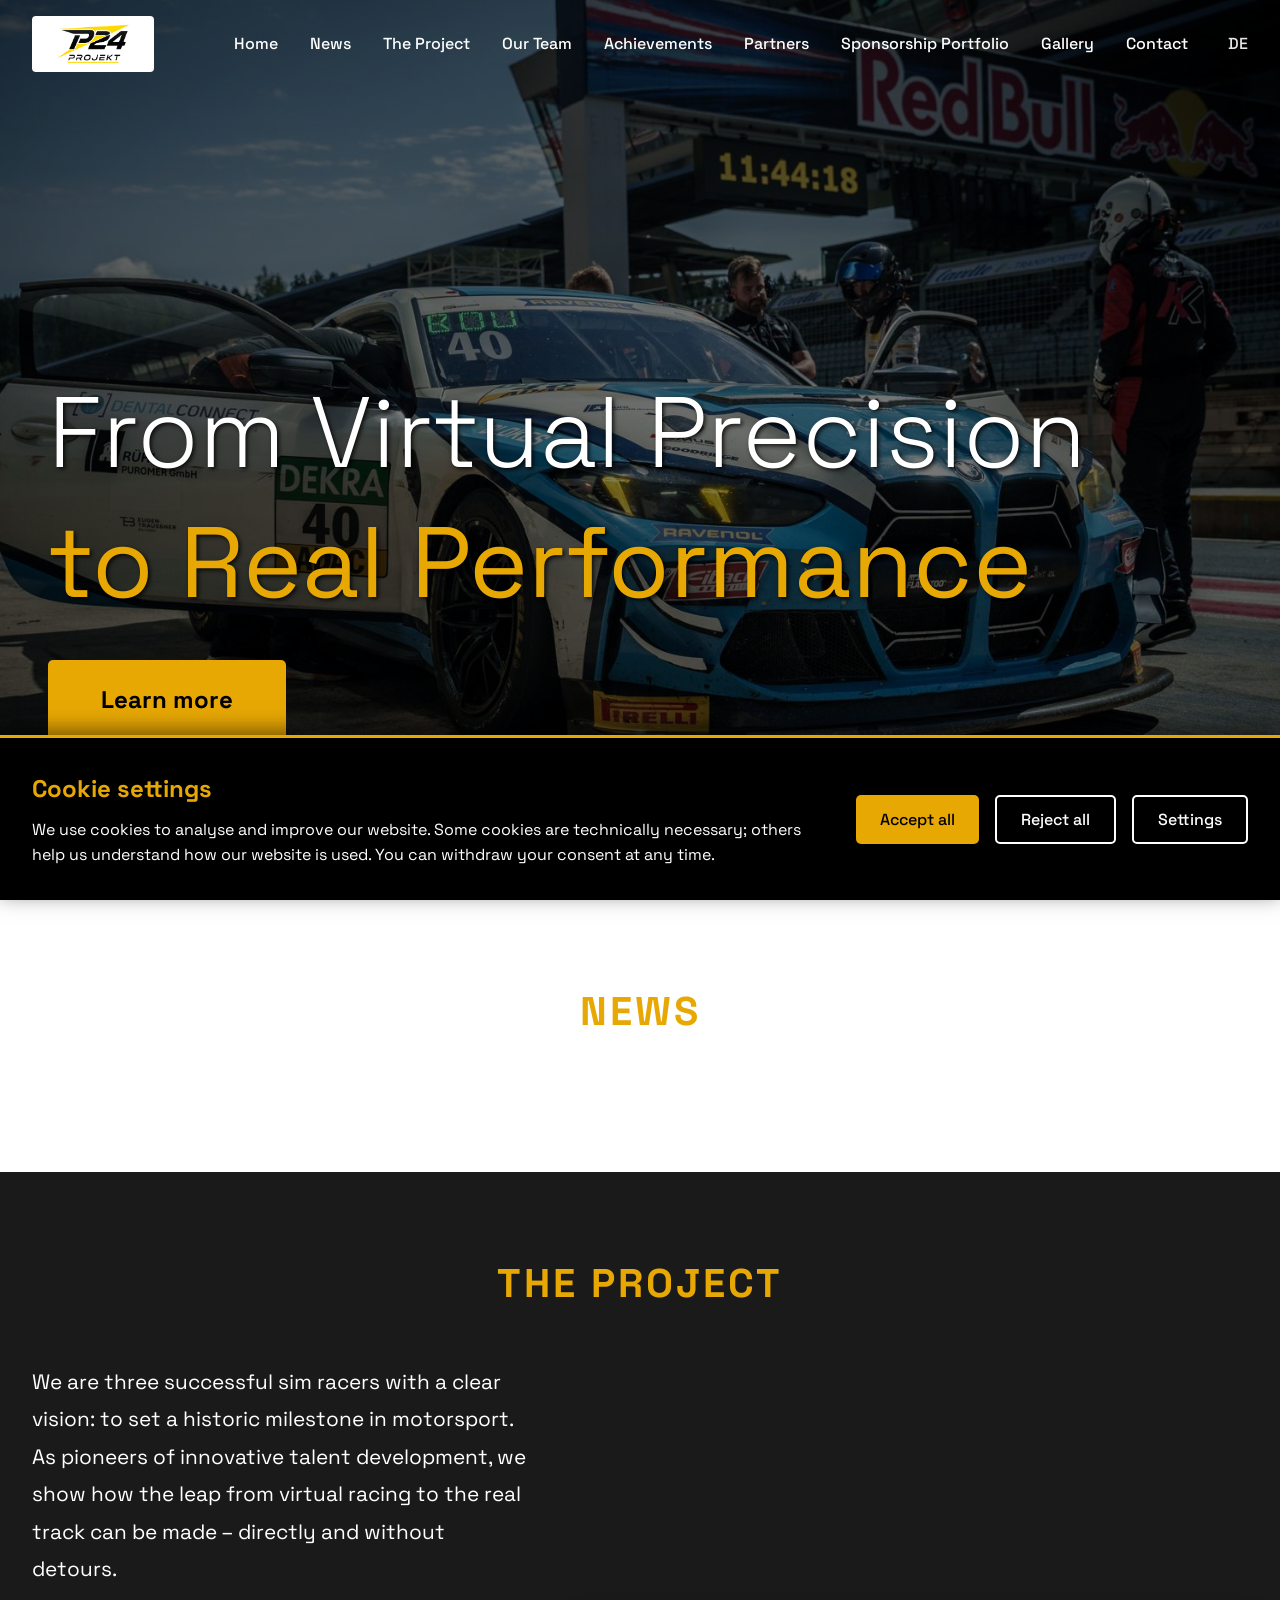
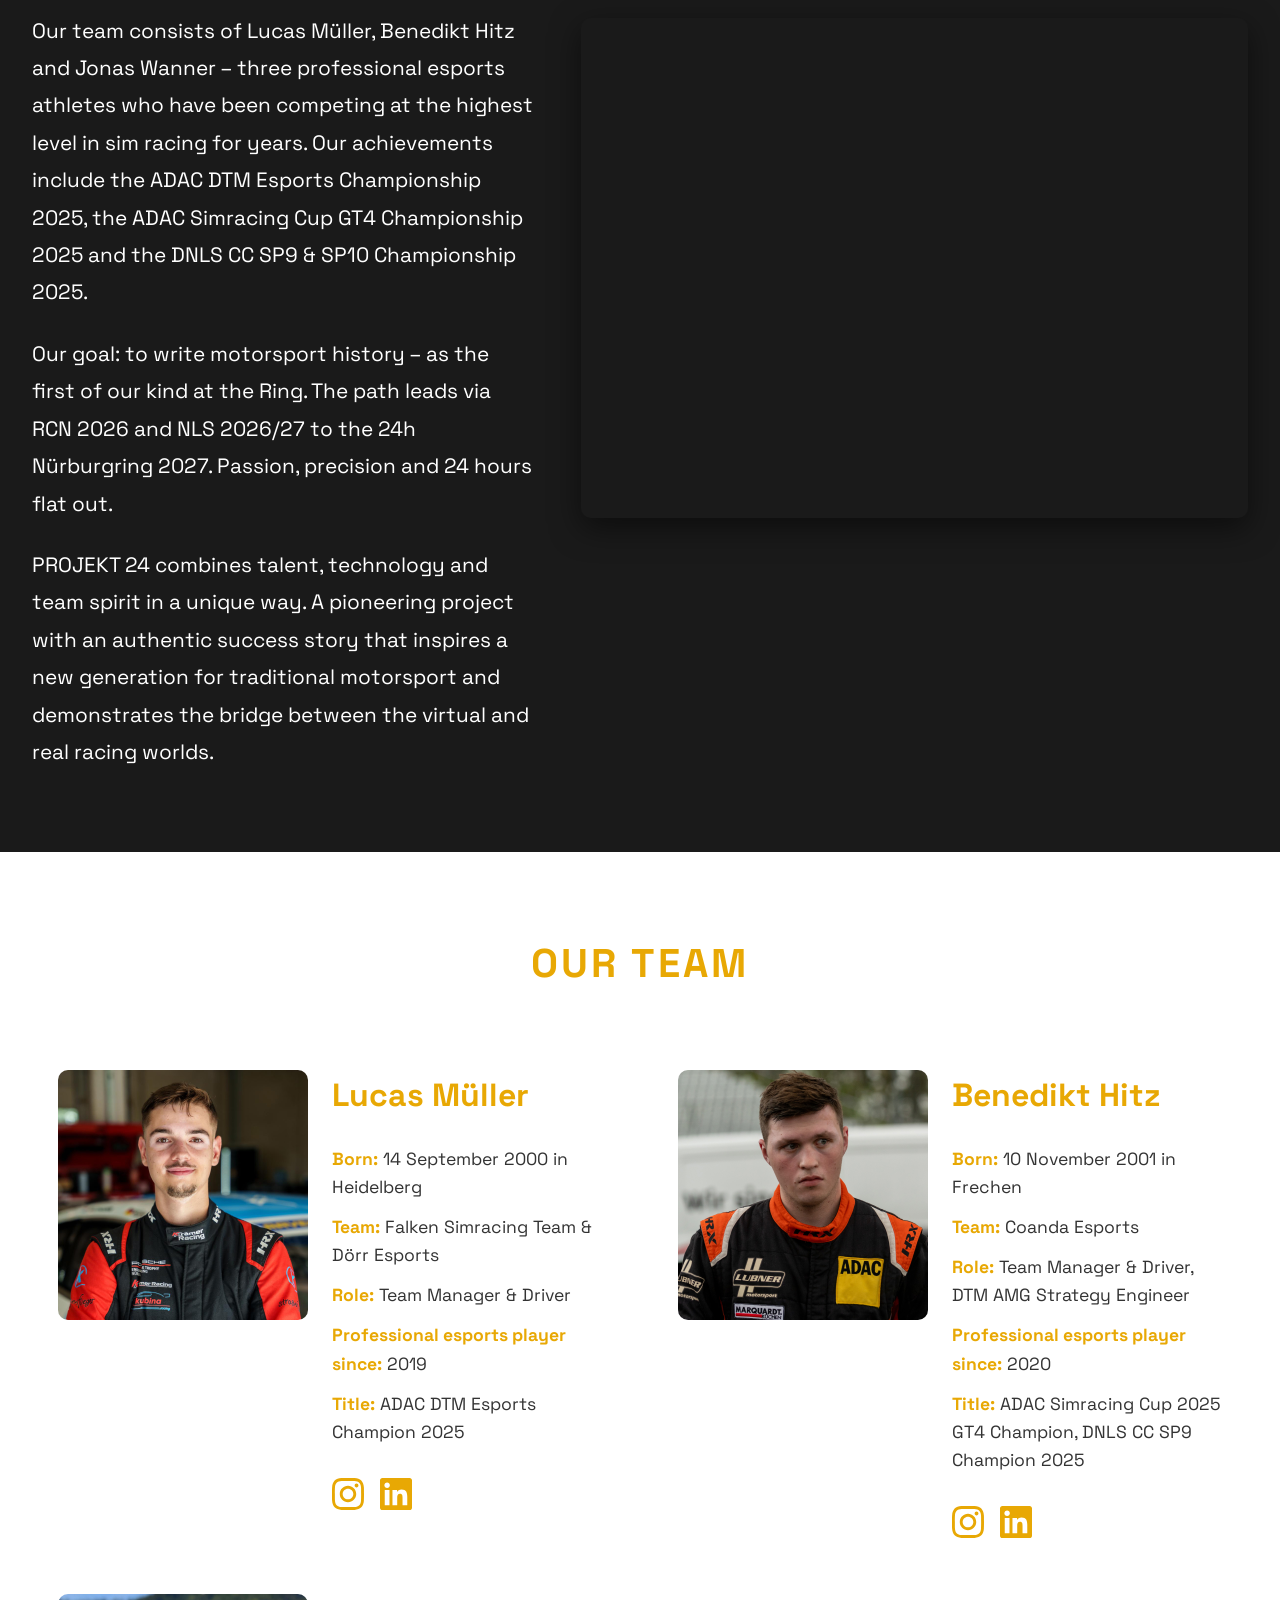
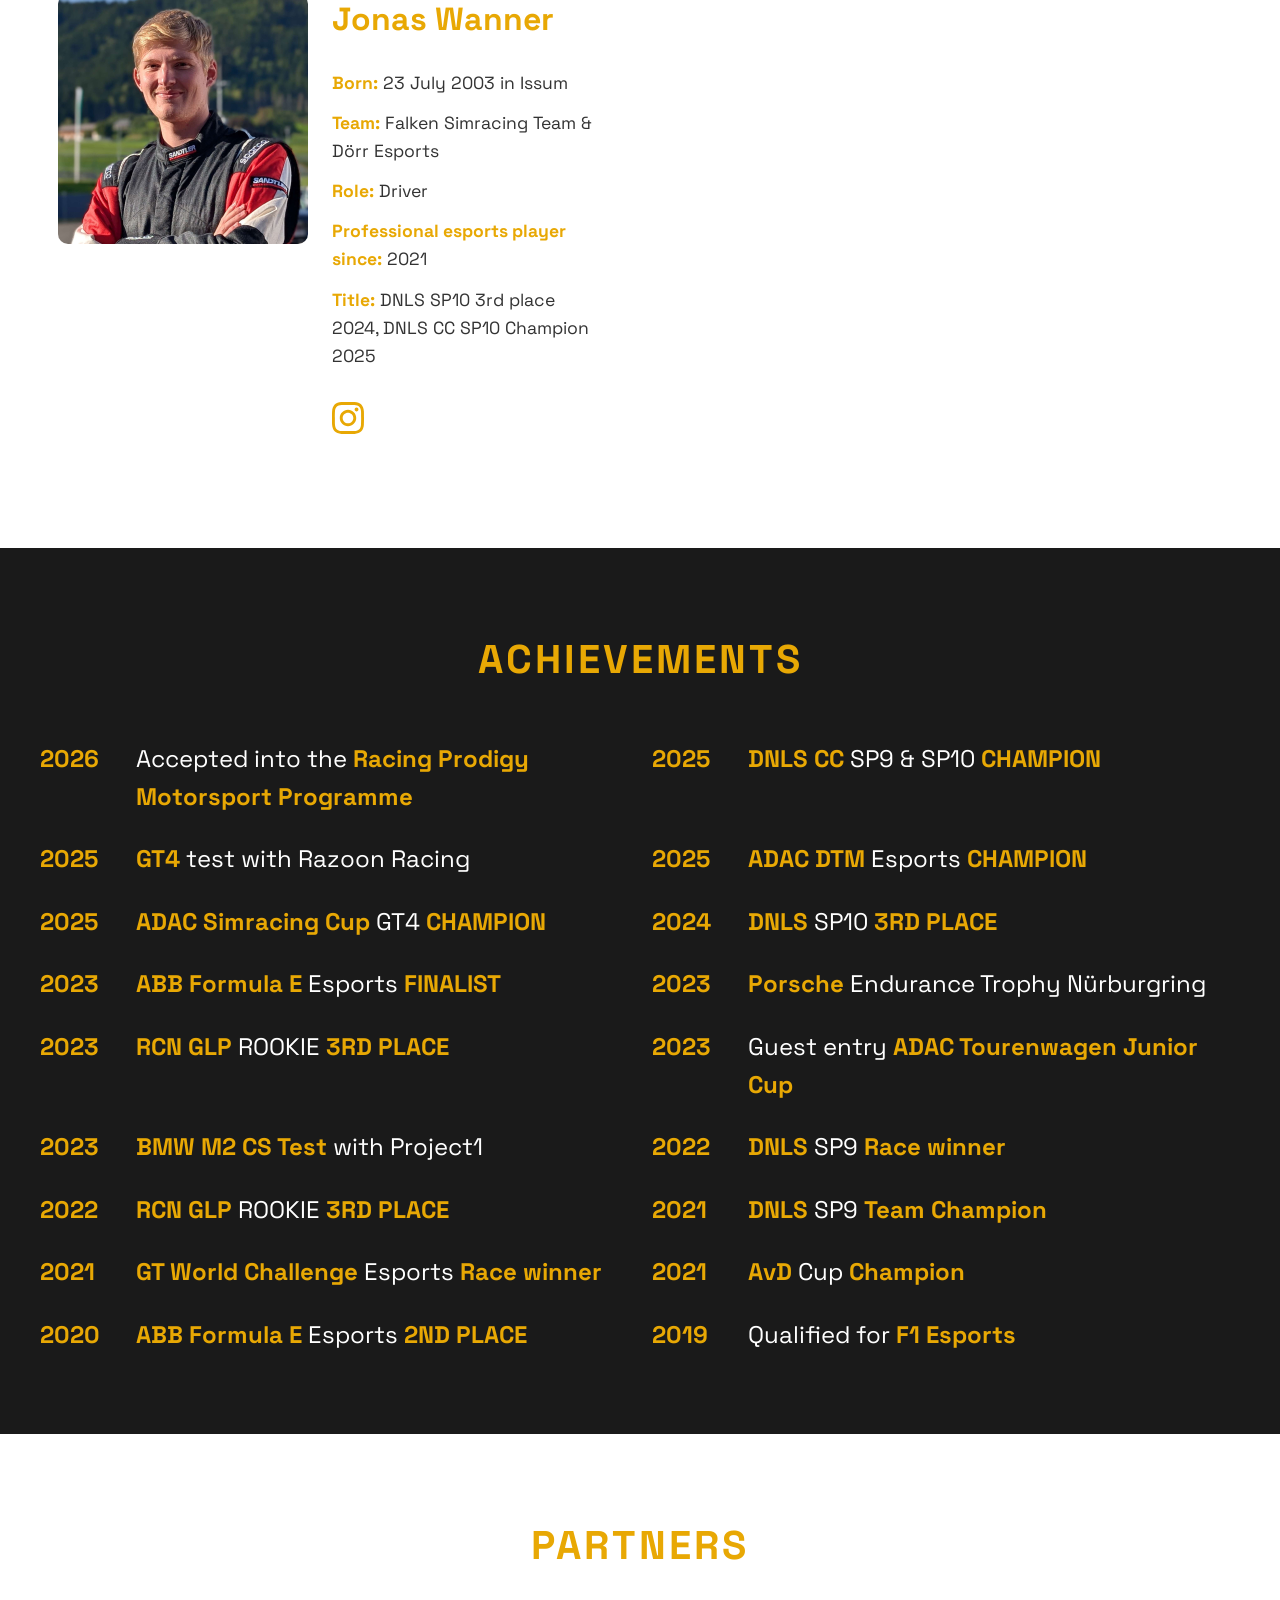
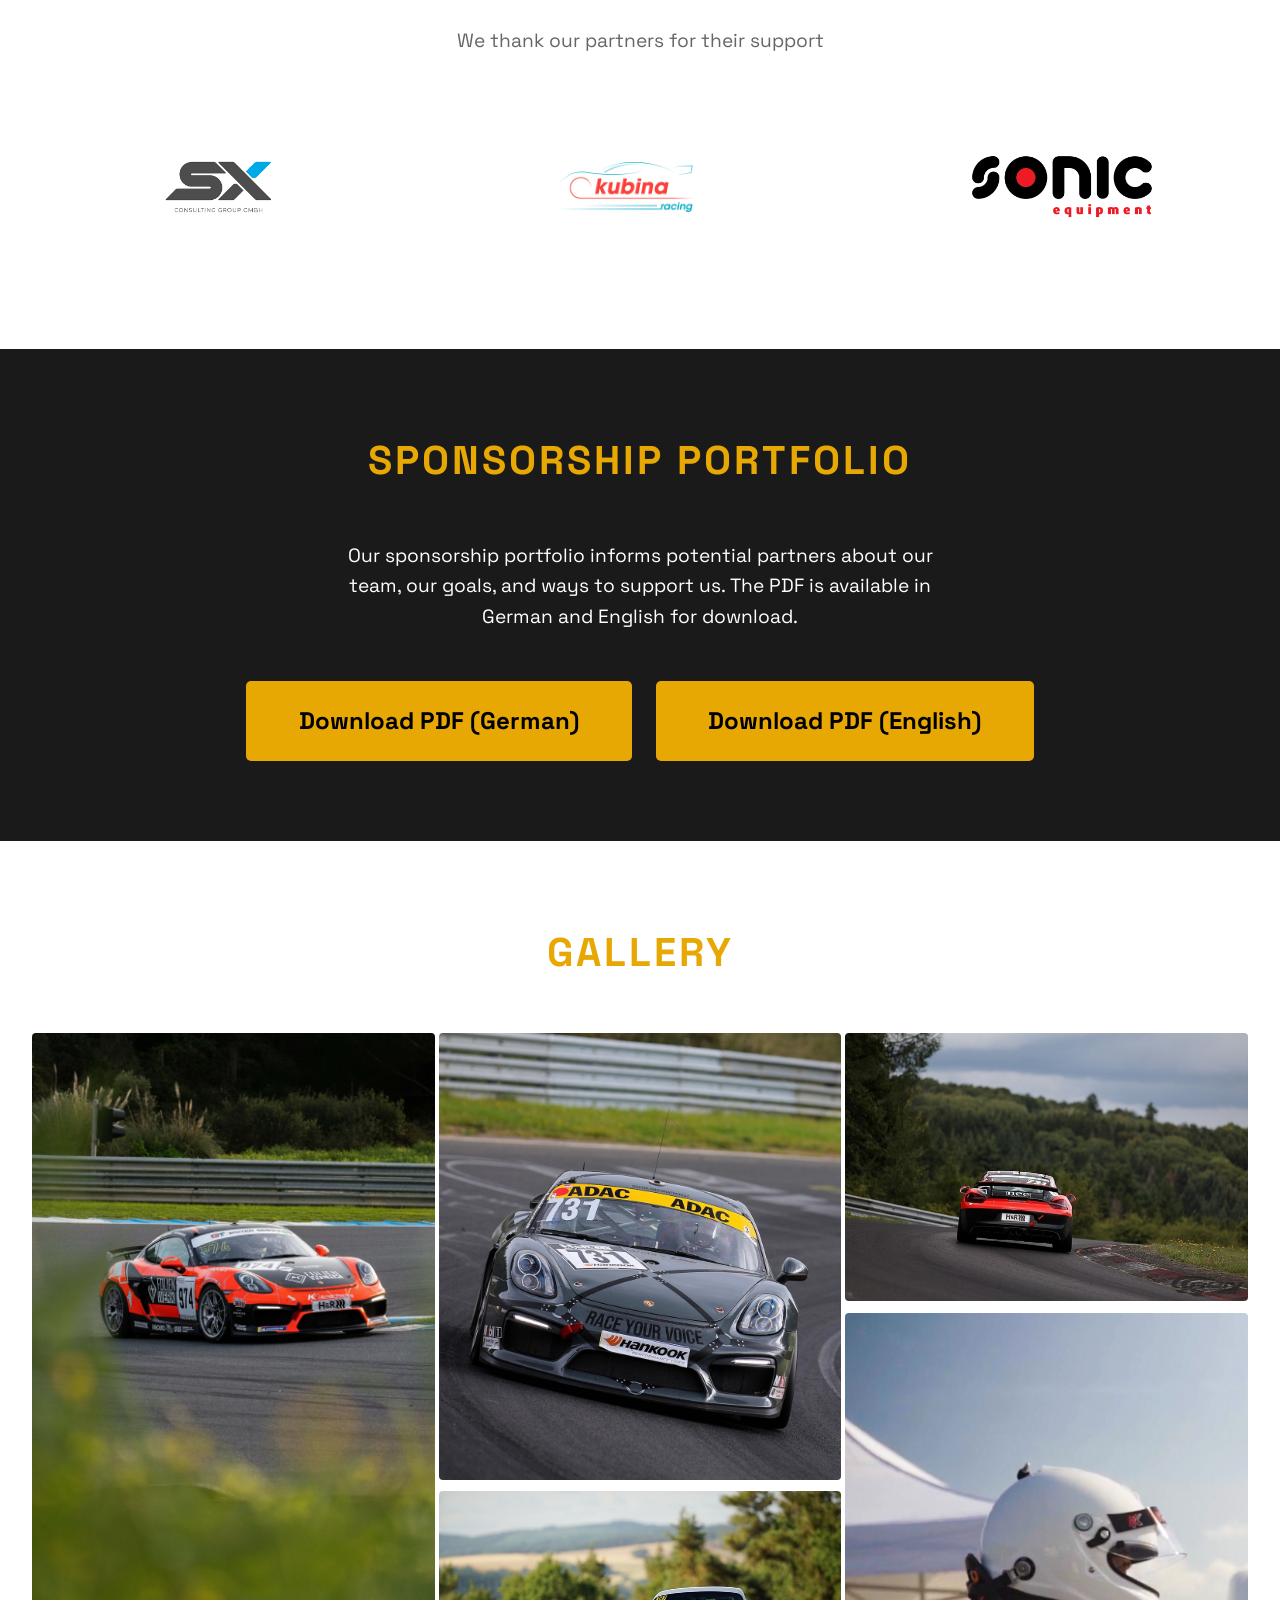
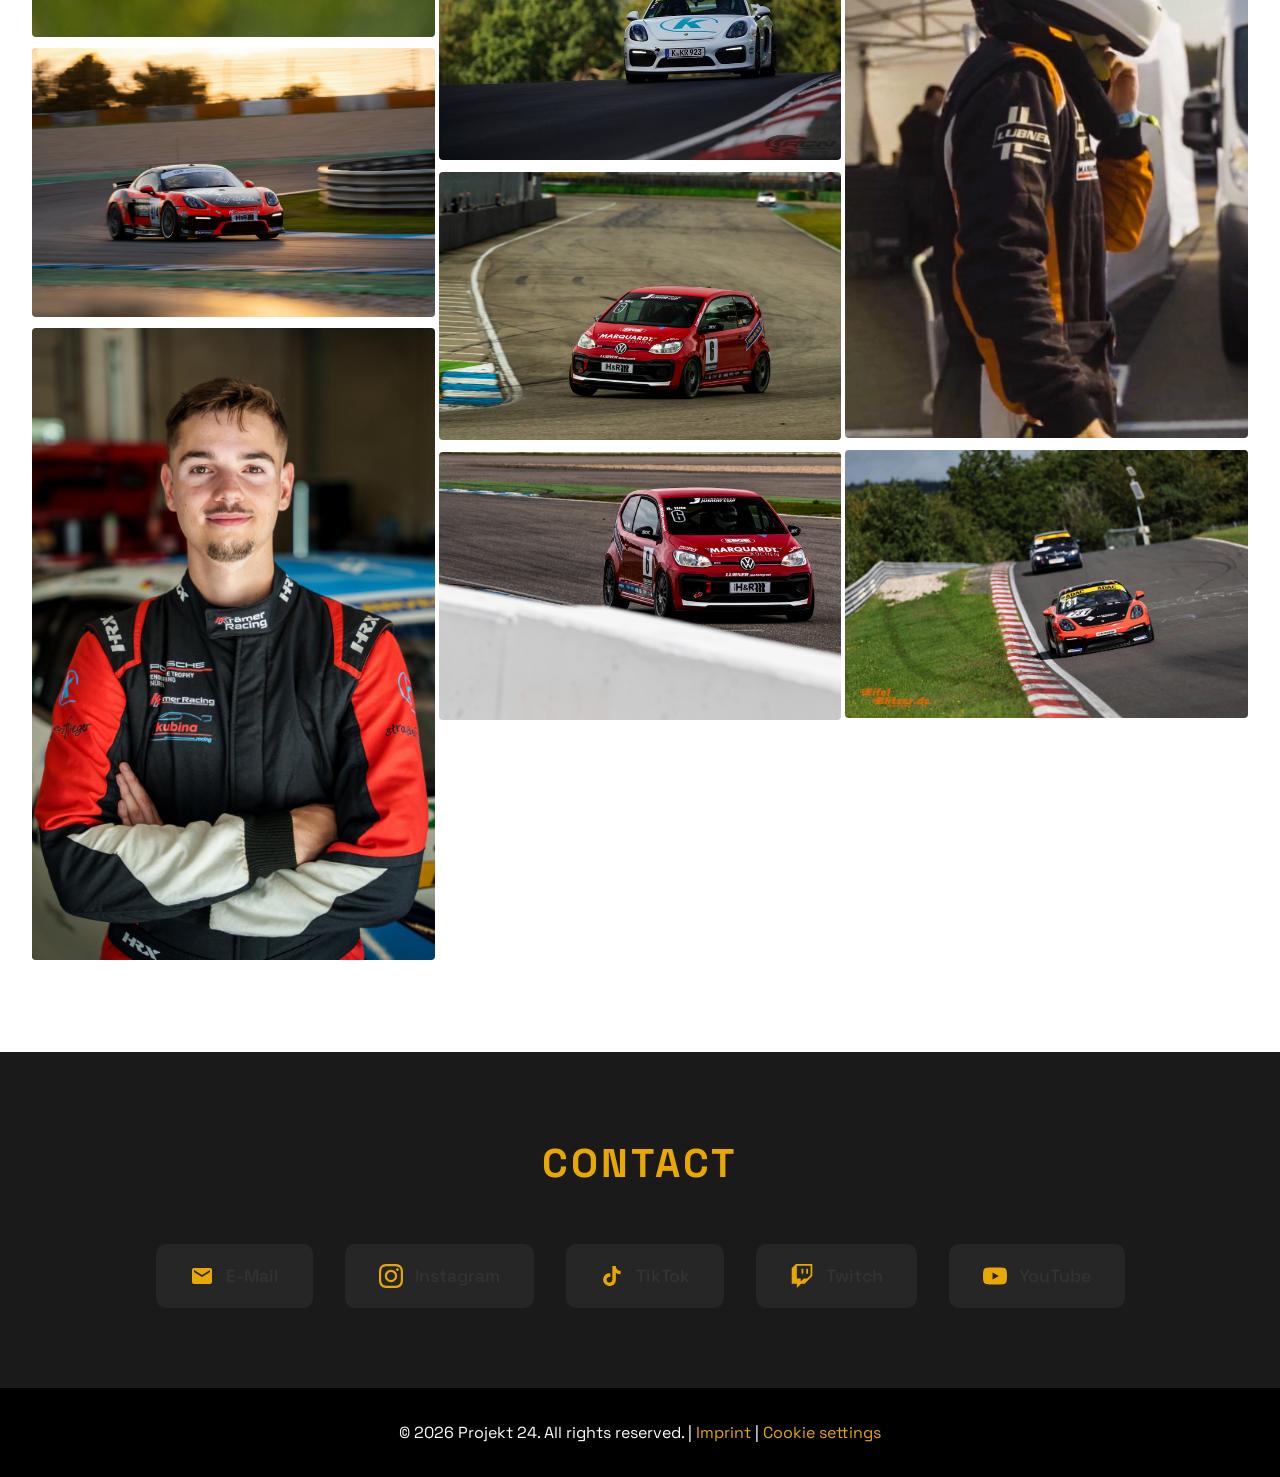
==== commit fe840169: "Add Sponsoring Portfolio and download PDFs (DE/EN)" ====
--- a/en/index.html
+++ b/en/index.html
@@ -172,8 +172,9 @@
         { "@type": "ListItem", "position": 3, "name": "Our Team", "item": "https://www.projekt-24.org/en/#members" },
         { "@type": "ListItem", "position": 4, "name": "Achievements", "item": "https://www.projekt-24.org/en/#erfolge" },
         { "@type": "ListItem", "position": 5, "name": "Partners", "item": "https://www.projekt-24.org/en/#partners" },
-        { "@type": "ListItem", "position": 6, "name": "Gallery", "item": "https://www.projekt-24.org/en/#gallery" },
-        { "@type": "ListItem", "position": 7, "name": "Contact", "item": "https://www.projekt-24.org/en/#contact" }
+        { "@type": "ListItem", "position": 6, "name": "Sponsorship Portfolio", "item": "https://www.projekt-24.org/en/#sponsorship" },
+        { "@type": "ListItem", "position": 7, "name": "Gallery", "item": "https://www.projekt-24.org/en/#gallery" },
+        { "@type": "ListItem", "position": 8, "name": "Contact", "item": "https://www.projekt-24.org/en/#contact" }
       ]
     }
     </script>
@@ -199,6 +200,7 @@
                 <li><a href="#members" class="nav-link">Our Team</a></li>
                 <li><a href="#erfolge" class="nav-link">Achievements</a></li>
                 <li><a href="#partners" class="nav-link">Partners</a></li>
+                <li><a href="#sponsorship" class="nav-link">Sponsorship Portfolio</a></li>
                 <li><a href="#gallery" class="nav-link">Gallery</a></li>
                 <li><a href="#contact" class="nav-link">Contact</a></li>
                 <li><a href="../" class="nav-link lang-switcher" aria-label="Deutsch">DE</a></li>
@@ -459,8 +461,20 @@
         </div>
     </section>
 
+    <!-- Sponsorship Portfolio Section -->
+    <section id="sponsorship" class="section section-dark">
+        <div class="container">
+            <h2 class="section-title">Sponsorship Portfolio</h2>
+            <p class="sponsorship-intro">Our sponsorship portfolio informs potential partners about our team, our goals, and ways to support us. The PDF is available in German and English for download.</p>
+            <div class="sponsorship-downloads">
+                <a href="../assets/downloads/projekt24-sponsorship-de.pdf" download class="cta-button">Download PDF (German)</a>
+                <a href="../assets/downloads/projekt24-sponsorship-en.pdf" download class="cta-button">Download PDF (English)</a>
+            </div>
+        </div>
+    </section>
+
     <!-- Gallery Section -->
-    <section id="gallery" class="section section-dark">
+    <section id="gallery" class="section">
         <div class="container">
             <h2 class="section-title">Gallery</h2>
             <div class="gallery-masonry" id="galleryMasonry">
@@ -469,7 +483,7 @@
     </section>
 
     <!-- Contact / Social Media Section -->
-    <section id="contact" class="section">
+    <section id="contact" class="section section-dark">
         <div class="container">
             <h2 class="section-title">Contact</h2>
             <div class="social-media">
--- a/styles.css
+++ b/styles.css
@@ -525,6 +525,24 @@
     gap: 3rem;
     align-items: center;
     justify-items: center;
+}
+
+/* Sponsorship Portfolio Section */
+.sponsorship-intro {
+    text-align: center;
+    font-size: 1.2rem;
+    margin-bottom: 3rem;
+    max-width: 600px;
+    margin-left: auto;
+    margin-right: auto;
+}
+
+.sponsorship-downloads {
+    display: flex;
+    flex-wrap: wrap;
+    gap: 1.5rem;
+    justify-content: center;
+    align-items: center;
 }
 
 .partner-item {
@@ -1100,6 +1118,10 @@
         gap: 2rem;
     }
 
+    .sponsorship-downloads {
+        flex-direction: column;
+    }
+
     .erfolge-list {
         grid-template-columns: 1fr;
     }
